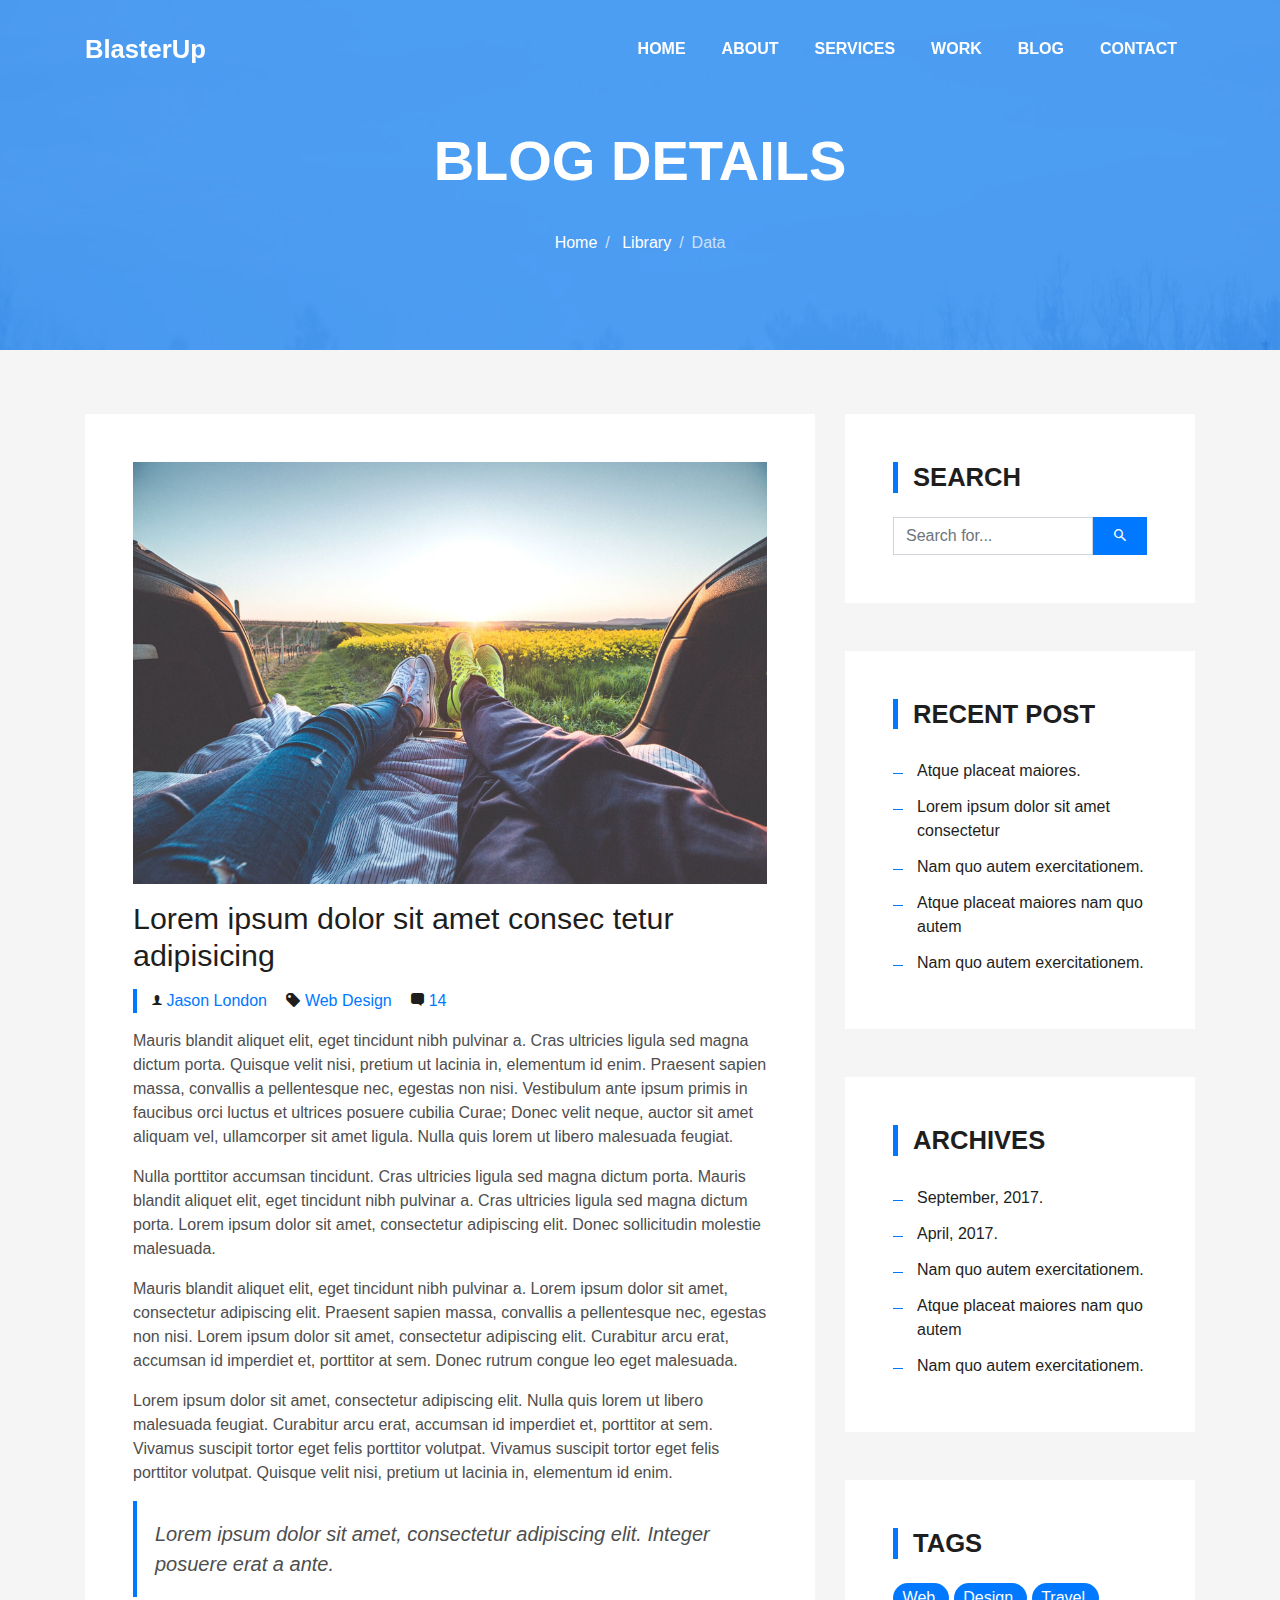
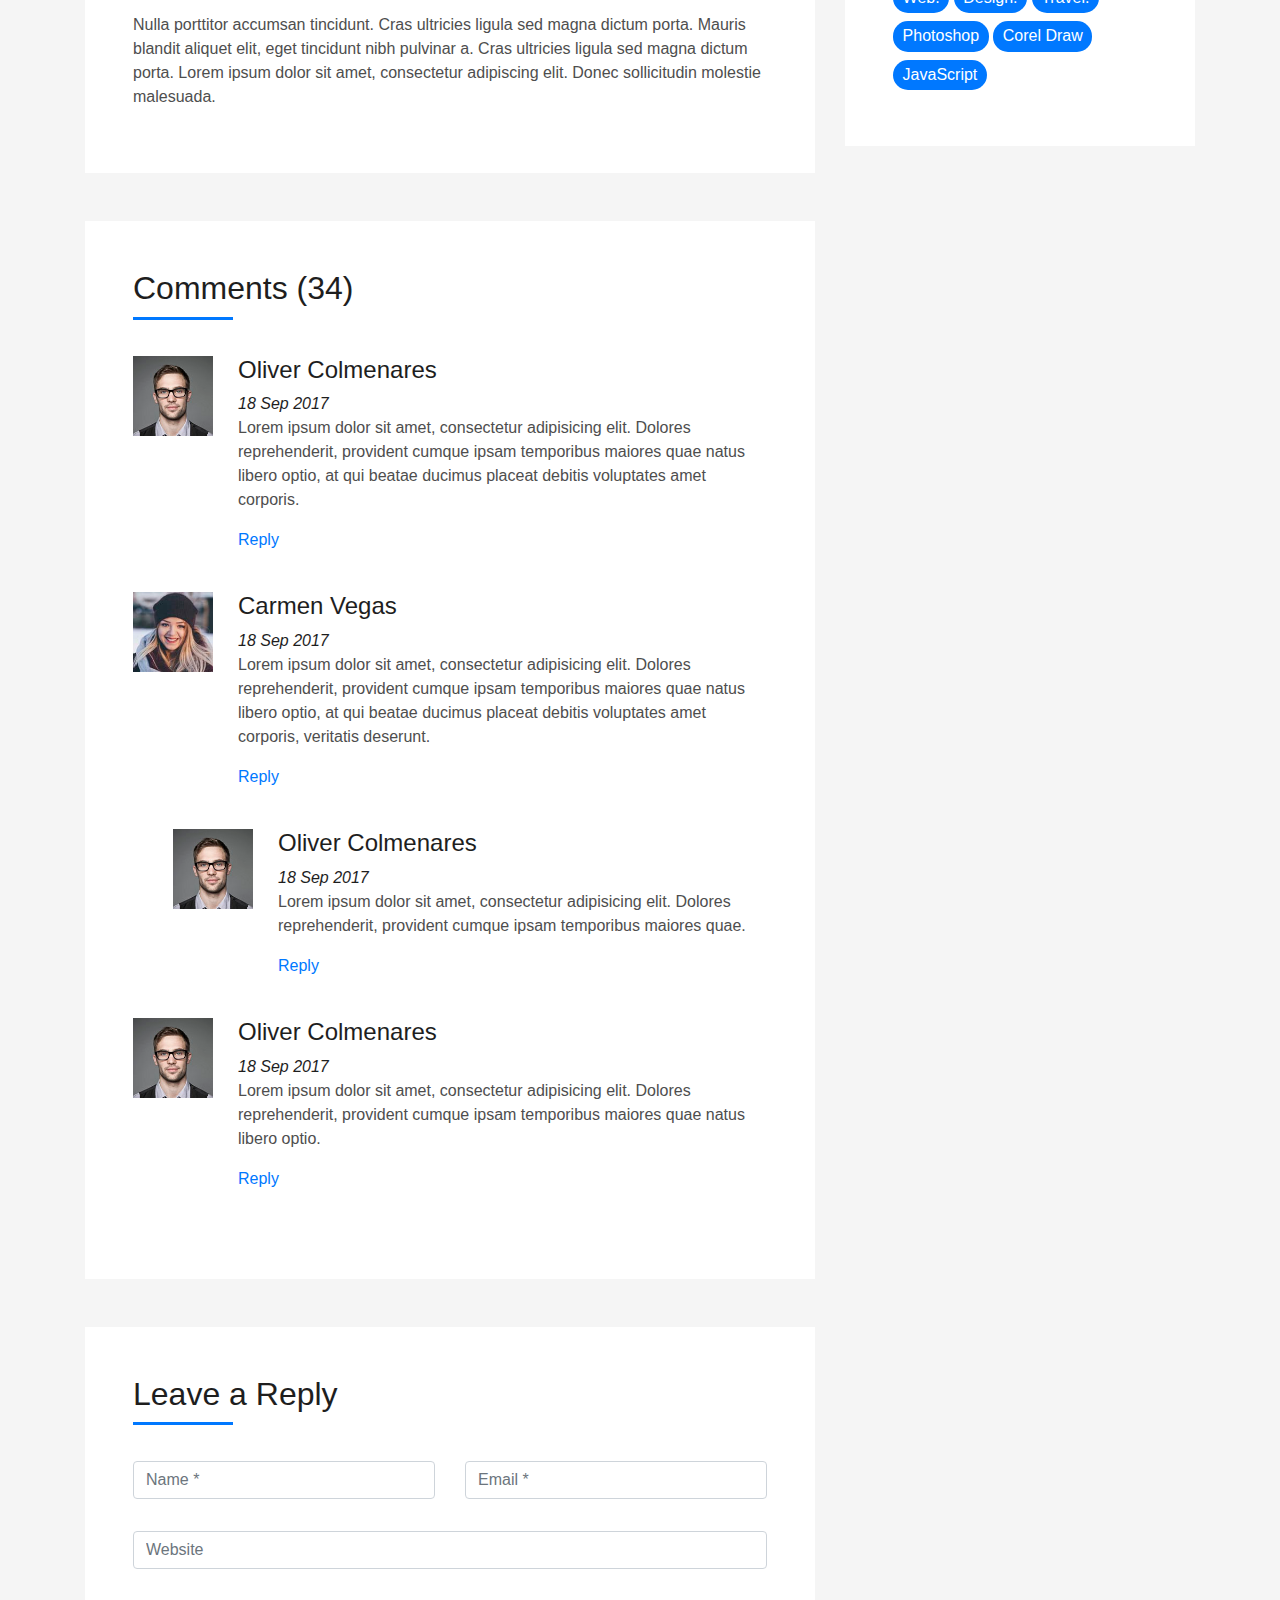
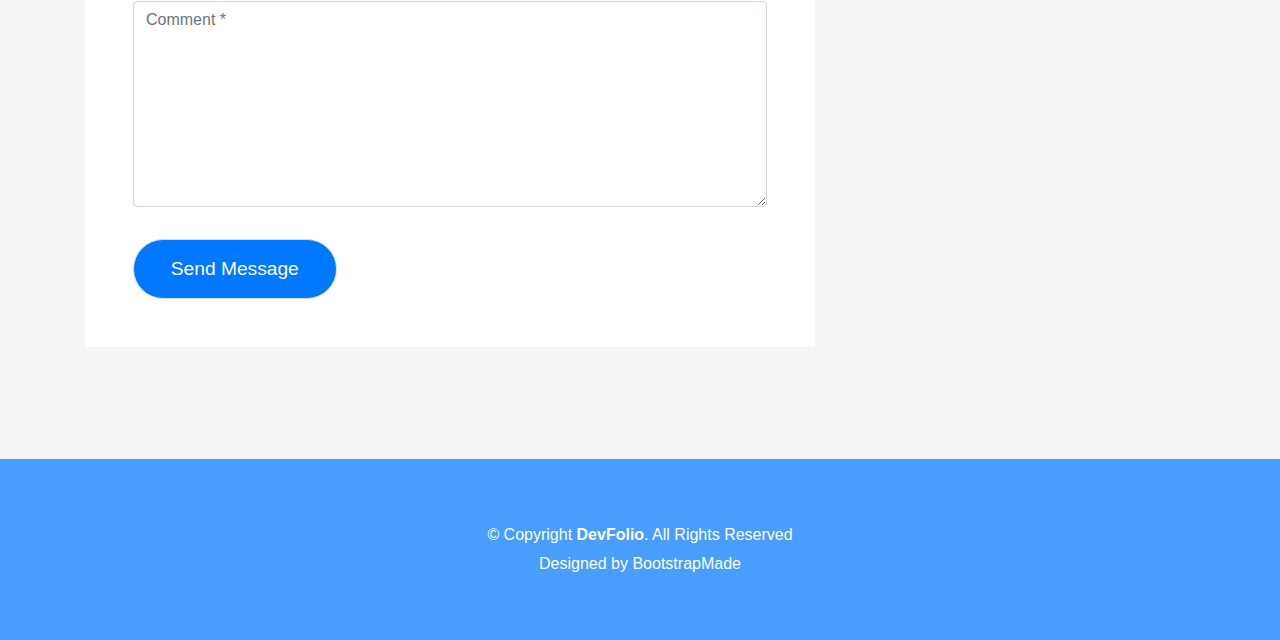
==== blog-single.html @ df700095 "Add files via upload" ====
<!DOCTYPE html>
<html lang="en">
<head>
  <meta charset="utf-8">
  <title>DevFolio Bootstrap Template</title>
  <meta content="width=device-width, initial-scale=1.0" name="viewport">
  <meta content="" name="keywords">
  <meta content="" name="description">

  <!-- Favicons -->
  <link href="img/favicon.png" rel="icon">
  <link href="img/apple-touch-icon.png" rel="apple-touch-icon">

  <!-- Bootstrap CSS File -->
  <link href="lib/bootstrap/css/bootstrap.min.css" rel="stylesheet">

  <!-- Libraries CSS Files -->
  <link href="lib/font-awesome/css/font-awesome.min.css" rel="stylesheet">
  <link href="lib/animate/animate.min.css" rel="stylesheet">
  <link href="lib/ionicons/css/ionicons.min.css" rel="stylesheet">
  <link href="lib/owlcarousel/assets/owl.carousel.min.css" rel="stylesheet">
  <link href="lib/lightbox/css/lightbox.min.css" rel="stylesheet">

  <!-- Main Stylesheet File -->
  <link href="css/style.css" rel="stylesheet">

  <!-- =======================================================
    Theme Name: DevFolio
    Theme URL: https://bootstrapmade.com/devfolio-bootstrap-portfolio-html-template/
    Author: BootstrapMade.com
    License: https://bootstrapmade.com/license/
  ======================================================= -->
</head>

<body>
  <!--/ Nav Star /-->
  <nav class="navbar navbar-b navbar-trans navbar-expand-md fixed-top" id="mainNav">
    <div class="container">
      <a class="navbar-brand js-scroll" href="#page-top">BlasterUp</a>
      <button class="navbar-toggler collapsed" type="button" data-toggle="collapse" data-target="#navbarDefault"
        aria-controls="navbarDefault" aria-expanded="false" aria-label="Toggle navigation">
        <span></span>
        <span></span>
        <span></span>
      </button>
      <div class="navbar-collapse collapse justify-content-end" id="navbarDefault">
        <ul class="navbar-nav">
          <li class="nav-item">
            <a class="nav-link js-scroll" href="index.html">Home</a>
          </li>
          <li class="nav-item">
            <a class="nav-link js-scroll" href="#">About</a>
          </li>
          <li class="nav-item">
            <a class="nav-link js-scroll" href="#">Services</a>
          </li>
          <li class="nav-item">
            <a class="nav-link js-scroll" href="#">Work</a>
          </li>
          <li class="nav-item">
            <a class="nav-link js-scroll" href="#">Blog</a>
          </li>
          <li class="nav-item">
            <a class="nav-link js-scroll" href="#">Contact</a>
          </li>
        </ul>
      </div>
    </div>
  </nav>
  <!--/ Nav End /-->

  <!--/ Intro Skew Star /-->
  <div class="intro intro-single route bg-image" style="background-image: url(img/overlay-bg.jpg)">
    <div class="overlay-mf"></div>
    <div class="intro-content display-table">
      <div class="table-cell">
        <div class="container">
          <h2 class="intro-title mb-4">Blog Details</h2>
          <ol class="breadcrumb d-flex justify-content-center">
            <li class="breadcrumb-item">
              <a href="#">Home</a>
            </li>
            <li class="breadcrumb-item">
              <a href="#">Library</a>
            </li>
            <li class="breadcrumb-item active">Data</li>
          </ol>
        </div>
      </div>
    </div>
  </div>
  <!--/ Intro Skew End /-->

  <!--/ Section Blog-Single Star /-->
  <section class="blog-wrapper sect-pt4" id="blog">
    <div class="container">
      <div class="row">
        <div class="col-md-8">
          <div class="post-box">
            <div class="post-thumb">
              <img src="img/post-1.jpg" class="img-fluid" alt="">
            </div>
            <div class="post-meta">
              <h1 class="article-title">Lorem ipsum dolor sit amet consec tetur adipisicing</h1>
              <ul>
                <li>
                  <span class="ion-ios-person"></span>
                  <a href="#">Jason London</a>
                </li>
                <li>
                  <span class="ion-pricetag"></span>
                  <a href="#">Web Design</a>
                </li>
                <li>
                  <span class="ion-chatbox"></span>
                  <a href="#">14</a>
                </li>
              </ul>
            </div>
            <div class="article-content">
              <p>
                Mauris blandit aliquet elit, eget tincidunt nibh pulvinar a. Cras ultricies ligula sed magna dictum
                porta. Quisque velit
                nisi, pretium ut lacinia in, elementum id enim. Praesent sapien massa, convallis a pellentesque
                nec, egestas non nisi. Vestibulum ante ipsum primis in faucibus orci luctus et ultrices posuere
                cubilia Curae; Donec velit neque, auctor sit amet aliquam vel, ullamcorper sit amet ligula.
                Nulla quis lorem ut libero malesuada feugiat.
              </p>
              <p>
                Nulla porttitor accumsan tincidunt. Cras ultricies ligula sed magna dictum porta. Mauris blandit
                aliquet elit, eget tincidunt
                nibh pulvinar a. Cras ultricies ligula sed magna dictum porta. Lorem ipsum dolor sit amet,
                consectetur adipiscing elit. Donec sollicitudin molestie malesuada.
              </p>
              <p>
                Mauris blandit aliquet elit, eget tincidunt nibh pulvinar a. Lorem ipsum dolor sit amet, consectetur
                adipiscing elit. Praesent
                sapien massa, convallis a pellentesque nec, egestas non nisi. Lorem ipsum dolor sit amet,
                consectetur adipiscing elit. Curabitur arcu erat, accumsan id imperdiet et, porttitor at
                sem. Donec rutrum congue leo eget malesuada.
              </p>
              <p>
                Lorem ipsum dolor sit amet, consectetur adipiscing elit. Nulla quis lorem ut libero malesuada feugiat.
                Curabitur arcu erat,
                accumsan id imperdiet et, porttitor at sem. Vivamus suscipit tortor eget felis porttitor
                volutpat. Vivamus suscipit tortor eget felis porttitor volutpat. Quisque velit nisi, pretium
                ut lacinia in, elementum id enim.
              </p>
              <blockquote class="blockquote">
                <p class="mb-0">Lorem ipsum dolor sit amet, consectetur adipiscing elit. Integer posuere erat a ante.</p>
              </blockquote>
              <p>
                Nulla porttitor accumsan tincidunt. Cras ultricies ligula sed magna dictum porta. Mauris blandit
                aliquet elit, eget tincidunt
                nibh pulvinar a. Cras ultricies ligula sed magna dictum porta. Lorem ipsum dolor sit amet,
                consectetur adipiscing elit. Donec sollicitudin molestie malesuada.
              </p>
            </div>
          </div>
          <div class="box-comments">
            <div class="title-box-2">
              <h4 class="title-comments title-left">Comments (34)</h4>
            </div>
            <ul class="list-comments">
              <li>
                <div class="comment-avatar">
                  <img src="img/testimonial-2.jpg" alt="">
                </div>
                <div class="comment-details">
                  <h4 class="comment-author">Oliver Colmenares</h4>
                  <span>18 Sep 2017</span>
                  <p>
                    Lorem ipsum dolor sit amet, consectetur adipisicing elit. Dolores reprehenderit, provident cumque
                    ipsam temporibus maiores
                    quae natus libero optio, at qui beatae ducimus placeat debitis voluptates amet corporis.
                  </p>
                  <a href="3">Reply</a>
                </div>
              </li>
              <li>
                <div class="comment-avatar">
                  <img src="img/testimonial-4.jpg" alt="">
                </div>
                <div class="comment-details">
                  <h4 class="comment-author">Carmen Vegas</h4>
                  <span>18 Sep 2017</span>
                  <p>
                    Lorem ipsum dolor sit amet, consectetur adipisicing elit. Dolores reprehenderit, provident cumque
                    ipsam temporibus maiores
                    quae natus libero optio, at qui beatae ducimus placeat debitis voluptates amet corporis,
                    veritatis deserunt.
                  </p>
                  <a href="3">Reply</a>
                </div>
              </li>
              <li class="comment-children">
                <div class="comment-avatar">
                  <img src="img/testimonial-2.jpg" alt="">
                </div>
                <div class="comment-details">
                  <h4 class="comment-author">Oliver Colmenares</h4>
                  <span>18 Sep 2017</span>
                  <p>
                    Lorem ipsum dolor sit amet, consectetur adipisicing elit. Dolores reprehenderit, provident cumque
                    ipsam temporibus maiores
                    quae.
                  </p>
                  <a href="3">Reply</a>
                </div>
              </li>
              <li>
                <div class="comment-avatar">
                  <img src="img/testimonial-2.jpg" alt="">
                </div>
                <div class="comment-details">
                  <h4 class="comment-author">Oliver Colmenares</h4>
                  <span>18 Sep 2017</span>
                  <p>
                    Lorem ipsum dolor sit amet, consectetur adipisicing elit. Dolores reprehenderit, provident cumque
                    ipsam temporibus maiores
                    quae natus libero optio.
                  </p>
                  <a href="3">Reply</a>
                </div>
              </li>
            </ul>
          </div>
          <div class="form-comments">
            <div class="title-box-2">
              <h3 class="title-left">
                Leave a Reply
              </h3>
            </div>
            <form class="form-mf">
              <div class="row">
                <div class="col-md-6 mb-3">
                  <div class="form-group">
                    <input type="text" class="form-control input-mf" id="inputName" placeholder="Name *" required>
                  </div>
                </div>
                <div class="col-md-6 mb-3">
                  <div class="form-group">
                    <input type="email" class="form-control input-mf" id="inputEmail1" placeholder="Email *" required>
                  </div>
                </div>
                <div class="col-md-12 mb-3">
                  <div class="form-group">
                    <input type="url" class="form-control input-mf" id="inputUrl" placeholder="Website">
                  </div>
                </div>
                <div class="col-md-12 mb-3">
                  <div class="form-group">
                    <textarea id="textMessage" class="form-control input-mf" placeholder="Comment *" name="message"
                      cols="45" rows="8" required></textarea>
                  </div>
                </div>
                <div class="col-md-12">
                  <button type="submit" class="button button-a button-big button-rouded">Send Message</button>
                </div>
              </div>
            </form>
          </div>
        </div>
        <div class="col-md-4">
          <div class="widget-sidebar sidebar-search">
            <h5 class="sidebar-title">Search</h5>
            <div class="sidebar-content">
              <form>
                <div class="input-group">
                  <input type="text" class="form-control" placeholder="Search for..." aria-label="Search for...">
                  <span class="input-group-btn">
                    <button class="btn btn-secondary btn-search" type="button">
                      <span class="ion-android-search"></span>
                    </button>
                  </span>
                </div>
              </form>
            </div>
          </div>
          <div class="widget-sidebar">
            <h5 class="sidebar-title">Recent Post</h5>
            <div class="sidebar-content">
              <ul class="list-sidebar">
                <li>
                  <a href="#">Atque placeat maiores.</a>
                </li>
                <li>
                  <a href="#">Lorem ipsum dolor sit amet consectetur</a>
                </li>
                <li>
                  <a href="#">Nam quo autem exercitationem.</a>
                </li>
                <li>
                  <a href="#">Atque placeat maiores nam quo autem</a>
                </li>
                <li>
                  <a href="#">Nam quo autem exercitationem.</a>
                </li>
              </ul>
            </div>
          </div>
          <div class="widget-sidebar">
            <h5 class="sidebar-title">Archives</h5>
            <div class="sidebar-content">
              <ul class="list-sidebar">
                <li>
                  <a href="#">September, 2017.</a>
                </li>
                <li>
                  <a href="#">April, 2017.</a>
                </li>
                <li>
                  <a href="#">Nam quo autem exercitationem.</a>
                </li>
                <li>
                  <a href="#">Atque placeat maiores nam quo autem</a>
                </li>
                <li>
                  <a href="#">Nam quo autem exercitationem.</a>
                </li>
              </ul>
            </div>
          </div>
          <div class="widget-sidebar widget-tags">
            <h5 class="sidebar-title">Tags</h5>
            <div class="sidebar-content">
              <ul>
                <li>
                  <a href="#">Web.</a>
                </li>
                <li>
                  <a href="#">Design.</a>
                </li>
                <li>
                  <a href="#">Travel.</a>
                </li>
                <li>
                  <a href="#">Photoshop</a>
                </li>
                <li>
                  <a href="#">Corel Draw</a>
                </li>
                <li>
                  <a href="#">JavaScript</a>
                </li>
              </ul>
            </div>
          </div>
        </div>
      </div>
    </div>
  </section>
  <!--/ Section Blog-Single End /-->

  <!--/ Section Contact-Footer Star /-->
  <section class="paralax-mf footer-paralax bg-image sect-mt4 route" style="background-image: url(img/overlay-bg.jpg)">
    <div class="overlay-mf"></div>
    <footer>
      <div class="container">
        <div class="row">
          <div class="col-sm-12">
            <div class="copyright-box">
              <p class="copyright">&copy; Copyright <strong>DevFolio</strong>. All Rights Reserved</p>
              <div class="credits">
                <!--
                  All the links in the footer should remain intact.
                  You can delete the links only if you purchased the pro version.
                  Licensing information: https://bootstrapmade.com/license/
                  Purchase the pro version with working PHP/AJAX contact form: https://bootstrapmade.com/buy/?theme=DevFolio
                -->
                Designed by <a href="https://bootstrapmade.com/">BootstrapMade</a>
              </div>
            </div>
          </div>
        </div>
      </div>
    </footer>
  </section>
  <!--/ Section Contact-footer End /-->

  <a href="#" class="back-to-top"><i class="fa fa-chevron-up"></i></a>
  <div id="preloader"></div>

  <!-- JavaScript Libraries -->
  <script src="lib/jquery/jquery.min.js"></script>
  <script src="lib/jquery/jquery-migrate.min.js"></script>
  <script src="lib/popper/popper.min.js"></script>
  <script src="lib/bootstrap/js/bootstrap.min.js"></script>
  <script src="lib/easing/easing.min.js"></script>
  <script src="lib/counterup/jquery.waypoints.min.js"></script>
  <script src="lib/counterup/jquery.counterup.js"></script>
  <script src="lib/owlcarousel/owl.carousel.min.js"></script>
  <script src="lib/lightbox/js/lightbox.min.js"></script>
  <script src="lib/typed/typed.min.js"></script>
  <!-- Contact Form JavaScript File -->
  <script src="contactform/contactform.js"></script>

  <!-- Template Main Javascript File -->
  <script src="js/main.js"></script>

</body>
</html>
---- css/style.css ----
/*
  Theme Name: DevFolio
  Theme URL: https://bootstrapmade.com/devfolio-bootstrap-portfolio-html-template/
  Author: BootstrapMade.com
  License: https://bootstrapmade.com/license/
*/

/*======================================
//--//-->   STYLES GENERALES
======================================*/

body {
  background-color: #f5f5f5;
  color: #4e4e4e;
}

h1,
h2,
h3,
h4,
h5,
h6 {
  color: #1e1e1e;
}

a {
  color: #1e1e1e;
  transition: all 0.5s ease-in-out;
}

a:hover {
  color: #0078ff;
  text-decoration: none;
  transition: all 0.5s ease-in-out;
}

.p-r {
  position: relative;
}

.color-a {
  color: #0078ff;
}

.color-d {
  color: #f5f5f5;
}

.color-text-a {
  color: #4e4e4e;
}

.box-shadow,
.paralax-mf,
.service-box,
.work-box,
.card-blog {
  box-shadow: 0 13px 8px -10px rgba(0, 0, 0, 0.1);
}

.box-shadow-a,
.button:hover {
  box-shadow: 0 0 0 4px #cde1f8;
}

.display-5 {
  font-size: 2.5rem;
  font-weight: 300;
  line-height: 1.1;
}

.display-6 {
  font-size: 2rem;
  font-weight: 300;
  line-height: 1.1;
}

.avatar {
  width: 32px;
  height: 32px;
  margin-right: 4px;
  overflow: hidden;
}

.bg-image {
  background-repeat: no-repeat;
  background-attachment: fixed;
  background-size: cover;
  background-position: center center;
}

.overlay-mf {
  background-color: #0078ff;
}

.overlay-mf {
  position: absolute;
  top: 0;
  left: 0px;
  padding: 0;
  height: 100%;
  width: 100%;
  opacity: .7;
}

.paralax-mf {
  position: relative;
  padding: 8rem 0;
}

.display-table {
  width: 100%;
  height: 100%;
  display: table;
}

.table-cell {
  display: table-cell;
  vertical-align: middle;
}

/*--/ Sections /--*/

.sect-4 {
  padding: 4rem 0;
}

.sect-pt4 {
  padding-top: 4rem;
}

.sect-mt4 {
  margin-top: 4rem;
}

/*--/ Title s /--*/

.title-s {
  font-weight: 600;
  color: #1e1e1e;
  font-size: 1.1rem;
}

/*--/ Title A /--*/

.title-box {
  margin-bottom: 4rem;
}

.title-a {
  font-size: 3rem;
  font-weight: bold;
  text-transform: uppercase;
}

.subtitle-a {
  color: #4e4e4e;
}

.line-mf {
  width: 40px;
  height: 5px;
  background-color: #0078ff;
  margin: 0 auto;
}

/*--/ Title Left /--*/

.title-box-2 {
  margin-bottom: 3rem;
}

.title-left {
  font-size: 2rem;
  position: relative;
}

.title-left:before {
  content: '';
  position: absolute;
  height: 3px;
  background-color: #0078ff;
  width: 100px;
  bottom: -12px;
}

/*------/ Box /------*/

.box-pl2 {
  padding-left: 2rem;
}

.box-shadow-full {
  padding: 3rem 1.25rem;
  position: relative;
  background-color: #fff;
  margin-bottom: 3rem;
  z-index: 2;
  box-shadow: 0 1px 1px 0 rgba(0, 0, 0, 0.06), 0 2px 5px 0 rgba(0, 0, 0, 0.2);
}

/*------/ Socials /------*/

.socials {
  padding: 1.5rem 0;
}

.socials ul li {
  display: inline-block;
}

.socials .ico-circle {
  height: 40px;
  width: 40px;
  font-size: 1.7rem;
  border-radius: 50%;
  line-height: 1.4;
  margin: 0 15px 0 0;
  box-shadow: 0 0 0 3px #0078ff;
  transition: all 500ms ease;
}

.socials .ico-circle:hover {
  background-color: #0078ff;
  color: #fff;
  box-shadow: 0 0 0 3px #cde1f8;
  transition: all 500ms ease;
}

/*------/ Ul resect /------*/

.ul-resect,
.socials ul,
.list-ico,
.blog-wrapper .post-meta ul,
.box-comments .list-comments,
.widget-sidebar .list-sidebar,
.widget-tags ul {
  list-style: none;
  padding-left: 0;
  margin-bottom: 0;
}

.list-ico {
  line-height: 2;
}

.list-ico span {
  color: #0078ff;
  margin-right: 10px;
}

/*------/ Ico Circle /------*/

.ico-circle {
  height: 100px;
  width: 100px;
  font-size: 2rem;
  border-radius: 50%;
  line-height: 1.55;
  margin: 0 auto;
  text-align: center;
  box-shadow: 0 0 0 10px #0078ff;
  display: block;
}

/*------/ Owl Carousel /------*/

.owl-theme .owl-dots {
  text-align: center;
  margin-top: 18px;
}

.owl-theme .owl-dots .owl-dot {
  display: inline-block;
}

.owl-theme .owl-dots .owl-dot span {
  width: 18px;
  height: 7px;
  margin: 5px 5px;
  background: #cde1f8;
  border: 0px solid #cde1f8;
  display: block;
  transition: all 0.6s ease-in-out;
  cursor: pointer;
}

.owl-theme .owl-dots .owl-dot:hover span {
  background-color: #cde1f8;
}

.owl-theme .owl-dots .owl-dot.active span {
  background-color: #1B1B1B;
  width: 25px;
}

/*--/ Scrolltop s /--*/

.scrolltop-mf {
  position: relative;
  display: none;
}

.scrolltop-mf span {
  z-index: 999;
  position: fixed;
  width: 42px;
  height: 42px;
  background-color: #0078ff;
  opacity: .7;
  font-size: 1.6rem;
  line-height: 1.5;
  text-align: center;
  color: #fff;
  top: auto;
  left: auto;
  right: 30px;
  bottom: 50px;
  cursor: pointer;
  border-radius: 50%;
}

/* Back to top button */

.back-to-top {
  position: fixed;
  display: none;
  background: #0078ff;
  color: #fff;
  width: 44px;
  height: 44px;
  text-align: center;
  line-height: 1;
  font-size: 16px;
  border-radius: 50%;
  right: 15px;
  bottom: 15px;
  transition: background 0.5s;
  z-index: 11;
}

.back-to-top i {
  padding-top: 12px;
  color: #fff;
}

/* Prelaoder */

#preloader {
  position: fixed;
  top: 0;
  left: 0;
  right: 0;
  bottom: 0;
  z-index: 9999;
  overflow: hidden;
  background: #fff;
}

#preloader:before {
  content: "";
  position: fixed;
  top: calc(50% - 30px);
  left: calc(50% - 30px);
  border: 6px solid #f2f2f2;
  border-top: 6px solid #0078ff;
  border-radius: 50%;
  width: 60px;
  height: 60px;
  -webkit-animation: animate-preloader 1s linear infinite;
  animation: animate-preloader 1s linear infinite;
}

@-webkit-keyframes animate-preloader {
  0% {
    -webkit-transform: rotate(0deg);
    transform: rotate(0deg);
  }

  100% {
    -webkit-transform: rotate(360deg);
    transform: rotate(360deg);
  }
}

@keyframes animate-preloader {
  0% {
    -webkit-transform: rotate(0deg);
    transform: rotate(0deg);
  }

  100% {
    -webkit-transform: rotate(360deg);
    transform: rotate(360deg);
  }
}

/*======================================
//--//-->   NAVBAR
======================================*/

.navbar-b {
  transition: all .5s ease-in-out;
  background-color: transparent;
  padding-top: 1.563rem;
  padding-bottom: 1.563rem;
}

.navbar-b.navbar-reduce {
  box-shadow: 0px 6px 9px 0px rgba(0, 0, 0, 0.06);
}

.navbar-b.navbar-trans .nav-item,
.navbar-b.navbar-reduce .nav-item {
  position: relative;
  padding-right: 10px;
  padding-left: 0;
}

.navbar-b.navbar-trans .nav-link,
.navbar-b.navbar-reduce .nav-link {
  color: #fff;
  text-transform: uppercase;
  font-weight: 600;
}

.navbar-b.navbar-trans .nav-link:before,
.navbar-b.navbar-reduce .nav-link:before {
  content: '';
  position: absolute;
  margin-left: 0px;
  width: 0%;
  bottom: 0;
  left: 0;
  height: 2px;
  transition: all 500ms ease;
}

.navbar-b.navbar-trans .nav-link:hover,
.navbar-b.navbar-reduce .nav-link:hover {
  color: #1B1B1B;
}

.navbar-b.navbar-trans .nav-link:hover:before,
.navbar-b.navbar-reduce .nav-link:hover:before {
  width: 35px;
}

.navbar-b.navbar-trans .show > .nav-link:before,
.navbar-b.navbar-trans .active > .nav-link:before,
.navbar-b.navbar-trans .nav-link.show:before,
.navbar-b.navbar-trans .nav-link.active:before,
.navbar-b.navbar-reduce .show > .nav-link:before,
.navbar-b.navbar-reduce .active > .nav-link:before,
.navbar-b.navbar-reduce .nav-link.show:before,
.navbar-b.navbar-reduce .nav-link.active:before {
  width: 35px;
}

.navbar-b.navbar-trans .nav-link:before {
  background-color: #fff;
}

.navbar-b.navbar-trans .nav-link:hover {
  color: #fff;
}

.navbar-b.navbar-trans .show > .nav-link,
.navbar-b.navbar-trans .active > .nav-link,
.navbar-b.navbar-trans .nav-link.show,
.navbar-b.navbar-trans .nav-link.active {
  color: #fff;
}

.navbar-b.navbar-reduce {
  transition: all .5s ease-in-out;
  background-color: #fff;
  padding-top: 15px;
  padding-bottom: 15px;
}

.navbar-b.navbar-reduce .nav-link {
  color: #0078ff;
}

.navbar-b.navbar-reduce .nav-link:before {
  background-color: #0078ff;
}

.navbar-b.navbar-reduce .nav-link:hover {
  color: #0078ff;
}

.navbar-b.navbar-reduce .show > .nav-link,
.navbar-b.navbar-reduce .active > .nav-link,
.navbar-b.navbar-reduce .nav-link.show,
.navbar-b.navbar-reduce .nav-link.active {
  color: #0078ff;
}

.navbar-b.navbar-reduce .navbar-brand {
  color: #0078ff;
}

.navbar-b.navbar-reduce .navbar-toggler span {
  background-color: #1B1B1B;
}

.navbar-b .navbar-brand {
  color: #fff;
  font-size: 1.6rem;
  font-weight: 600;
}

.navbar-b .navbar-nav .dropdown-item.show .dropdown-menu,
.navbar-b .dropdown.show .dropdown-menu,
.navbar-b .dropdown-btn.show .dropdown-menu {
  -webkit-transform: translate3d(0px, 0px, 0px);
  transform: translate3d(0px, 0px, 0px);
  visibility: visible !important;
}

.navbar-b .dropdown-menu {
  margin: 1.12rem 0 0;
  border-radius: 0;
}

.navbar-b .dropdown-menu .dropdown-item {
  padding: .7rem 1.7rem;
  transition: all 500ms ease;
}

.navbar-b .dropdown-menu .dropdown-item:hover {
  background-color: #0078ff;
  color: #fff;
  transition: all 500ms ease;
}

.navbar-b .dropdown-menu .dropdown-item.active {
  background-color: #0078ff;
}

/*--/ Hamburger Navbar /--*/

.navbar-toggler {
  position: relative;
}

.navbar-toggler:focus,
.navbar-toggler:active {
  outline: 0;
}

.navbar-toggler span {
  display: block;
  background-color: #fff;
  height: 3px;
  width: 25px;
  margin-top: 4px;
  margin-bottom: 4px;
  -webkit-transform: rotate(0deg);
  transform: rotate(0deg);
  left: 0;
  opacity: 1;
}

.navbar-toggler span:nth-child(1),
.navbar-toggler span:nth-child(3) {
  transition: -webkit-transform .35s ease-in-out;
  transition: transform .35s ease-in-out;
  transition: transform .35s ease-in-out, -webkit-transform .35s ease-in-out;
}

.navbar-toggler:not(.collapsed) span:nth-child(1) {
  position: absolute;
  left: 12px;
  top: 10px;
  -webkit-transform: rotate(135deg);
  transform: rotate(135deg);
  opacity: 0.9;
}

.navbar-toggler:not(.collapsed) span:nth-child(2) {
  height: 12px;
  visibility: hidden;
  background-color: transparent;
}

.navbar-toggler:not(.collapsed) span:nth-child(3) {
  position: absolute;
  left: 12px;
  top: 10px;
  -webkit-transform: rotate(-135deg);
  transform: rotate(-135deg);
  opacity: 0.9;
}

/*======================================
//--//-->   INTRO
======================================*/

.intro {
  height: 100vh;
  position: relative;
  color: #fff;
}

.intro .intro-content {
  text-align: center;
  position: absolute;
}

.intro .overlay-itro {
  background-color: rgba(0, 0, 0, 0.6);
  position: absolute;
  top: 0;
  left: 0px;
  padding: 0;
  height: 100%;
  width: 100%;
  opacity: .9;
}

.intro .intro-title {
  color: #fff;
  font-weight: 600;
  font-size: 3rem;
}

.intro .intro-subtitle {
  font-size: 1.5rem;
  font-weight: 300;
}

.intro .text-slider-items {
  display: none;
}

.intro-single {
  height: 350px;
}

.intro-single .intro-content {
  margin-top: 30px;
}

.intro-single .intro-title {
  text-transform: uppercase;
  font-size: 3rem;
}

.intro-single .breadcrumb {
  background-color: transparent;
  color: #0078ff;
}

.intro-single .breadcrumb .breadcrumb-item:before {
  color: #cde1f8;
}

.intro-single .breadcrumb .breadcrumb-item.active {
  color: #cde1f8;
}

.intro-single .breadcrumb a {
  color: #fff;
}

/*======================================
//--//-->   ABOUT
======================================*/

.about-mf .box-shadow-full {
  padding-top: 4rem;
  padding-bottom: 4rem;
}

.about-mf .about-img {
  margin-bottom: 2rem;
}

.about-mf .about-img img {
  margin-left: 10px;
}

.skill-mf span {
  color: #4e4e4e;
}

.skill-mf .progress {
  background-color: #cde1f8;
  margin: .5rem 0 1.2rem 0;
  border-radius: 0;
  height: .7rem;
}

.skill-mf .progress .progress-bar {
  height: .7rem;
  background-color: #0078ff;
}

/*======================================
//--//-->   SERVICES
======================================*/

.service-box {
  background-color: #fff;
  padding: 2.5rem 1.3rem;
  border-radius: 1rem;
  margin-bottom: 3rem;
}

.service-box:hover .ico-circle {
  transition: all 500ms ease;
  color: #fff;
  background-color: #0078ff;
  box-shadow: 0 0 0 10px #cde1f8;
}

.service-box .service-ico {
  margin-bottom: 1rem;
  color: #1e1e1e;
}

.service-box .ico-circle {
  transition: all 500ms ease;
  font-size: 4rem;
}

.service-box .s-title {
  font-size: 1.4rem;
  text-transform: uppercase;
  text-align: center;
  padding: .4rem 0;
}

.service-box .s-description {
  color: #4e4e4e;
}

/*======================================
//--//-->   COUNTER
======================================*/

.counter-box {
  color: #fff;
  text-align: center;
}

.counter-ico {
  margin-bottom: 1rem;
}

.counter-ico .ico-circle {
  height: 60px;
  width: 60px;
  line-height: 1.8;
  box-shadow: 0 0 0 10px #cde1f8;
}

.counter-num .counter {
  font-size: 2rem;
  margin-bottom: 0;
}

/*======================================
//--//-->   PORTFOLIO
======================================*/

.work-box {
  margin-bottom: 3rem;
  -webkit-backface-visibility: hidden;
  backface-visibility: hidden;
  background-color: #fff;
}

.work-box:hover img {
  -webkit-transform: scale(1.3);
  transform: scale(1.3);
}

.work-img {
  display: block;
  overflow: hidden;
}

.work-img img {
  transition: all 1s;
}

.work-content {
  padding: 2rem 3% 1rem 4%;
}

.work-content .w-more {
  color: #4e4e4e;
  font-size: .8rem;
}

.work-content .w-more .w-ctegory {
  color: #0078ff;
}

.work-content .w-like {
  font-size: 2.5rem;
  color: #0078ff;
  float: right;
}

.work-content .w-like a {
  color: #0078ff;
}

.work-content .w-like .num-like {
  font-size: .7rem;
}

.w-title {
  font-size: 1.2rem;
}

/*======================================
//--//-->   TESTIMONIALS
======================================*/

.testimonials .owl-carousel .owl-item img {
  width: auto;
}

.testimonial-box {
  color: #fff;
  text-align: center;
}

.testimonial-box .author-test {
  margin-top: 1rem;
}

.testimonial-box .author-test img {
  margin: 0 auto;
}

.testimonial-box .author {
  color: #fff;
  text-transform: uppercase;
  font-weight: 600;
  margin: 1rem 0;
  display: block;
  font-size: 1.4rem;
}

.testimonial-box .comit {
  font-size: 2rem;
  color: #0078ff;
  background-color: #fff;
  width: 52px;
  height: 52px;
  display: block;
  margin: 0 auto;
  border-radius: 50%;
  line-height: 1.6;
}

/*======================================
//--//-->   BLOG
======================================*/

.card-blog .card-body {
  position: relative;
}

.card-blog .card-category-box {
  position: absolute;
  text-align: center;
  top: -16px;
  left: 15px;
  right: 15px;
  line-height: 25px;
  overflow: hidden;
}

.card-blog .card-category {
  display: inline-block;
  color: #fff;
  padding: 0 15px 5px;
  overflow: hidden;
  background-color: #0078ff;
  border-radius: 4px;
}

.card-blog .card-category .category {
  color: #fff;
  display: inline-block;
  text-transform: uppercase;
  font-size: .7rem;
  letter-spacing: .1px;
  margin-bottom: 0;
}

.card-blog .card-title {
  font-size: 1.3rem;
  margin-top: .6rem;
}

.card-blog .card-description {
  color: #4e4e4e;
}

.card-blog .post-author {
  display: inline-block;
}

.card-blog .post-date {
  color: #4e4e4e;
  display: inline-block;
  float: right;
}

/*======================================
//--//-->   BLOG-SINGLE
======================================*/

.post-box,
.form-comments,
.box-comments,
.widget-sidebar {
  padding: 2rem;
  background-color: #fff;
  margin-bottom: 3rem;
}

.blog-wrapper .article-title {
  font-size: 1.5rem;
}

.blog-wrapper .post-meta {
  margin: 1rem 0;
}

.blog-wrapper .post-meta ul {
  border-left: 4px solid #0078ff;
  margin-top: 1rem;
}

.blog-wrapper .post-meta ul li {
  display: inline-block;
  margin-left: 15px;
}

.blog-wrapper .post-meta ul a {
  color: #0078ff;
}

.blog-wrapper .post-meta ul span {
  color: #1e1e1e;
}

.blog-wrapper .blockquote {
  border-left: 4px solid #0078ff;
  padding: 18px;
  font-style: italic;
}

/*------/ Comments /------*/

.box-comments .list-comments li {
  padding-bottom: 40px;
}

.box-comments .list-comments .comment-avatar {
  display: table-cell;
  vertical-align: top;
}

.box-comments .list-comments .comment-avatar img {
  width: 80px;
  height: 80px;
}

.box-comments .list-comments .comment-author {
  font-size: 1.3rem;
}

.box-comments .list-comments .comment-details {
  display: table-cell;
  vertical-align: top;
  padding-left: 25px;
}

.box-comments .list-comments a {
  color: #0078ff;
}

.box-comments .list-comments span {
  color: #1e1e1e;
  font-style: italic;
}

.box-comments .comment-children {
  margin-left: 40px;
}

/*------/ Sidebar /------*/

.widget-sidebar .sidebar-title {
  font-size: 1.6rem;
  font-weight: 600;
  border-left: 5px solid #0078ff;
  padding-left: 15px;
  text-transform: uppercase;
  margin-bottom: 1.5rem;
}

.widget-sidebar .list-sidebar li {
  position: relative;
  padding: 6px 0 6px 24px;
}

.widget-sidebar .list-sidebar li:before {
  position: absolute;
  content: "";
  width: 10px;
  height: 1px;
  left: 0;
  background-color: #0078ff;
  top: 20px;
}

.sidebar-search input {
  background-color: #fff;
  border-radius: 0;
  transition: all 0.5s ease-in-out;
}

.sidebar-search .btn-search {
  background-color: #0078ff;
  border-color: #0078ff;
  border-radius: 0;
  padding-left: 20px;
  padding-right: 20px;
}

.widget-tags ul li {
  display: inline-block;
  background-color: #0078ff;
  padding: .2rem .6rem;
  margin-bottom: .5rem;
  border-radius: 15px;
}

.widget-tags ul li a {
  color: #fff;
}

/*======================================
//--//-->   CONTACT
======================================*/

.footer-paralax {
  padding: 4rem 0 0 0;
}

.contact-mf {
  margin-top: 4rem;
}

/*======================================
//--//-->   FOOTER
======================================*/

footer {
  text-align: center;
  color: #fff;
  padding-bottom: 4rem;
}

footer .copyright {
  margin-bottom: .3rem;
}

footer .credits {
  margin-bottom: 0;
}

footer .credits a {
  color: #fff;
}

/*======================================
//--//-->   CONtaCT FORM
======================================*/

#sendmessage {
  color: #0078ff;
  border: 1px solid #0078ff;
  display: none;
  text-align: center;
  padding: 15px;
  font-weight: 600;
  margin-bottom: 15px;
}

#errormessage {
  color: red;
  display: none;
  border: 1px solid red;
  text-align: center;
  padding: 15px;
  font-weight: 600;
  margin-bottom: 15px;
}

#sendmessage.show,
#errormessage.show,
.show {
  display: block;
}

.validation {
  color: red;
  display: none;
  margin: 0 0 20px;
  font-weight: 400;
  font-size: 13px;
}

/*======================================
//--//-->   BUTTON
======================================*/

.button {
  display: inline-block;
  padding: .3rem .6rem;
  text-align: center;
  vertical-align: middle;
  -webkit-user-select: none;
  -moz-user-select: none;
  -ms-user-select: none;
  user-select: none;
  font-size: 1rem;
  border-radius: .3rem;
  border: 1px solid transparent;
  transition: all 500ms ease;
  cursor: pointer;
}

.button:focus {
  outline: 0;
}

.button:hover {
  background-color: #0062d3;
  color: #fff;
  transition: all 500ms ease;
}

.button-a {
  background-color: #0078ff;
  color: #fff;
  border-color: #cde1f8;
}

.button-big {
  padding: .9rem 2.3rem;
  font-size: 1.2rem;
}

.button-rouded {
  border-radius: 5rem;
}

.btn-lg {
  padding: .5rem 1rem;
  font-size: 1.25rem;
  line-height: 1.5;
  border-radius: .3rem;
}

@media (min-width: 577px) {
  .counter-box {
    margin-bottom: 1.8rem;
  }
}

@media (min-width: 767px) {
  .about-mf .box-pl2 {
    margin-top: 3rem;
    padding-left: 0rem;
  }

  .card-blog {
    margin-bottom: 3rem;
  }

  .contact-mf .box-pl2 {
    margin-top: 3rem;
    padding-left: 0rem;
  }
}

@media (min-width: 768px) {
  .box-shadow-full {
    padding: 3rem;
  }

  .navbar-b.navbar-trans .nav-item,
  .navbar-b.navbar-reduce .nav-item {
    padding-left: 10px;
  }

  .navbar-b.navbar-trans .nav-link:before,
  .navbar-b.navbar-reduce .nav-link:before {
    margin-left: 18px;
  }

  .intro .intro-title {
    font-size: 4.5rem;
  }

  .intro .intro-subtitle {
    font-size: 2.5rem;
  }

  .intro-single .intro-title {
    font-size: 3.5rem;
  }

  .testimonial-box .description {
    padding: 0 5rem;
  }

  .post-box,
  .form-comments,
  .box-comments,
  .widget-sidebar {
    padding: 3rem;
  }

  .blog-wrapper .article-title {
    font-size: 1.9rem;
  }

  .box-comments .list-comments .comment-author {
    font-size: 1.5rem;
  }
}

@media (min-width: 992px) {
  .testimonial-box .description {
    padding: 0 8rem;
  }
}

@media (min-width: 1200px) {
  .testimonial-box .description {
    padding: 0 13rem;
  }
}

@media (max-width: 1024px) {
  .bg-image {
    background-attachment: scroll;
  }
}

@media (max-width: 768px) {
  .back-to-top {
    bottom: 15px;
  }
}
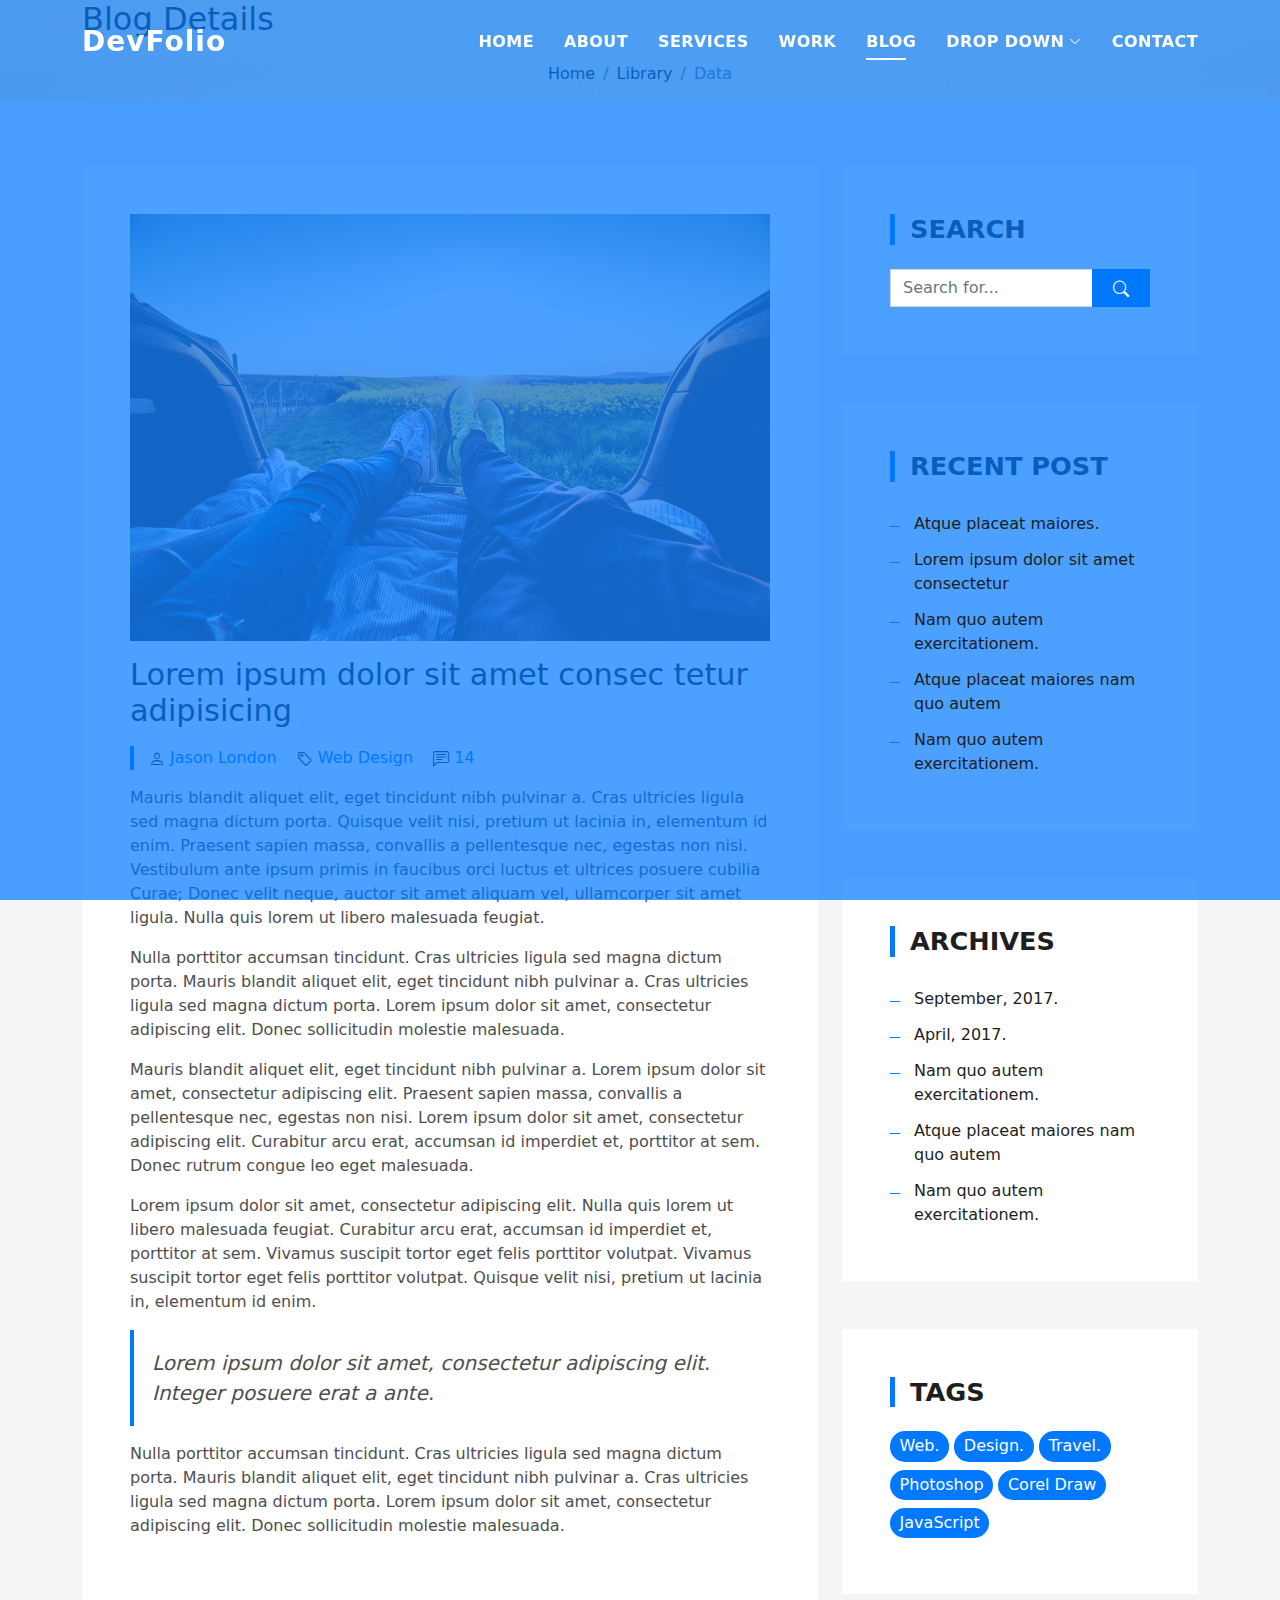
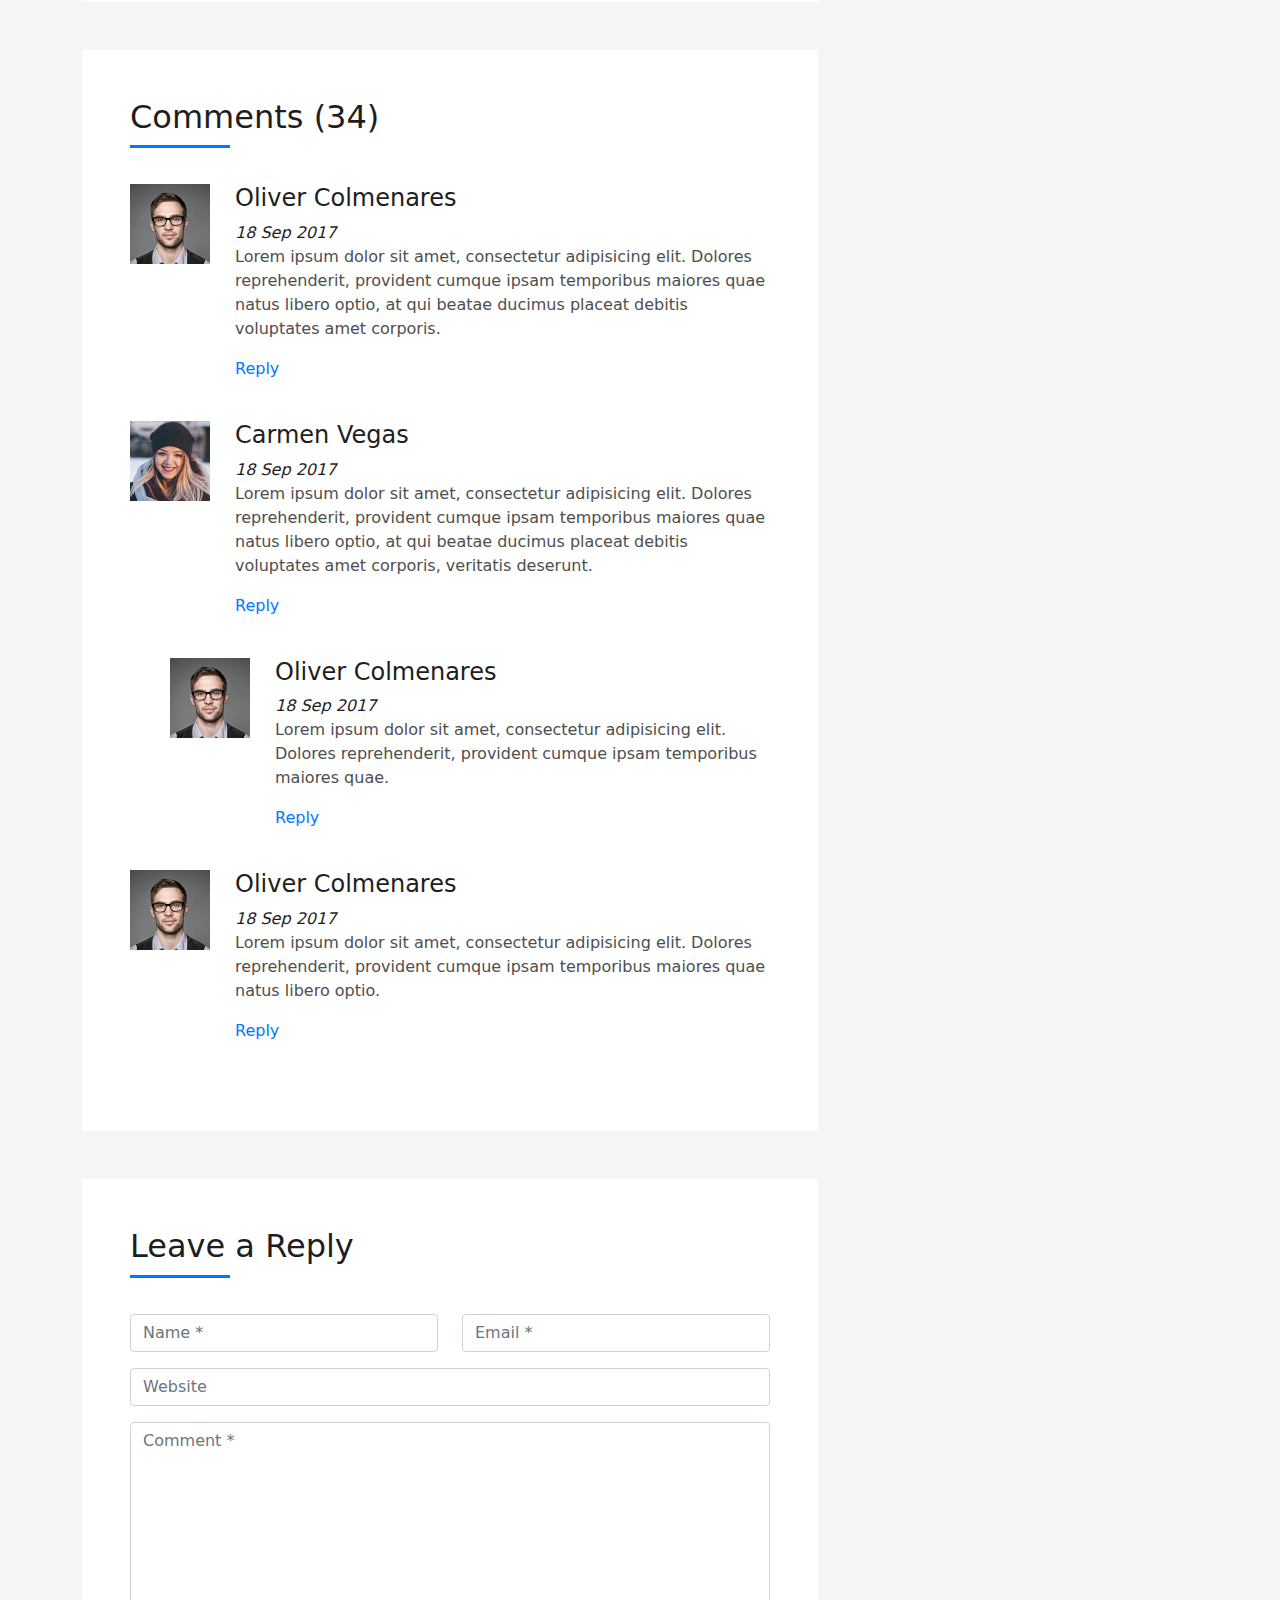
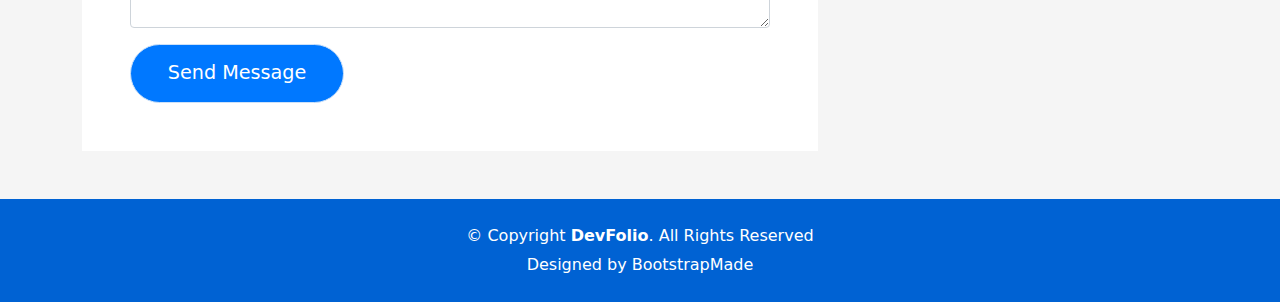
==== commit eac28e91: "- New Website" ====
--- a/blog-single.html
+++ b/blog-single.html
@@ -1,402 +1,396 @@
-<!DOCTYPE html>
-<html lang="en">
-<head>
-  <meta charset="utf-8">
-  <title>DevFolio Bootstrap Template</title>
-  <meta content="width=device-width, initial-scale=1.0" name="viewport">
-  <meta content="" name="keywords">
-  <meta content="" name="description">
-
-  <!-- Favicons -->
-  <link href="img/favicon.png" rel="icon">
-  <link href="img/apple-touch-icon.png" rel="apple-touch-icon">
-
-  <!-- Bootstrap CSS File -->
-  <link href="lib/bootstrap/css/bootstrap.min.css" rel="stylesheet">
-
-  <!-- Libraries CSS Files -->
-  <link href="lib/font-awesome/css/font-awesome.min.css" rel="stylesheet">
-  <link href="lib/animate/animate.min.css" rel="stylesheet">
-  <link href="lib/ionicons/css/ionicons.min.css" rel="stylesheet">
-  <link href="lib/owlcarousel/assets/owl.carousel.min.css" rel="stylesheet">
-  <link href="lib/lightbox/css/lightbox.min.css" rel="stylesheet">
-
-  <!-- Main Stylesheet File -->
-  <link href="css/style.css" rel="stylesheet">
-
-  <!-- =======================================================
-    Theme Name: DevFolio
-    Theme URL: https://bootstrapmade.com/devfolio-bootstrap-portfolio-html-template/
-    Author: BootstrapMade.com
-    License: https://bootstrapmade.com/license/
-  ======================================================= -->
-</head>
-
-<body>
-  <!--/ Nav Star /-->
-  <nav class="navbar navbar-b navbar-trans navbar-expand-md fixed-top" id="mainNav">
-    <div class="container">
-      <a class="navbar-brand js-scroll" href="#page-top">BlasterUp</a>
-      <button class="navbar-toggler collapsed" type="button" data-toggle="collapse" data-target="#navbarDefault"
-        aria-controls="navbarDefault" aria-expanded="false" aria-label="Toggle navigation">
-        <span></span>
-        <span></span>
-        <span></span>
-      </button>
-      <div class="navbar-collapse collapse justify-content-end" id="navbarDefault">
-        <ul class="navbar-nav">
-          <li class="nav-item">
-            <a class="nav-link js-scroll" href="index.html">Home</a>
-          </li>
-          <li class="nav-item">
-            <a class="nav-link js-scroll" href="#">About</a>
-          </li>
-          <li class="nav-item">
-            <a class="nav-link js-scroll" href="#">Services</a>
-          </li>
-          <li class="nav-item">
-            <a class="nav-link js-scroll" href="#">Work</a>
-          </li>
-          <li class="nav-item">
-            <a class="nav-link js-scroll" href="#">Blog</a>
-          </li>
-          <li class="nav-item">
-            <a class="nav-link js-scroll" href="#">Contact</a>
-          </li>
-        </ul>
-      </div>
-    </div>
-  </nav>
-  <!--/ Nav End /-->
-
-  <!--/ Intro Skew Star /-->
-  <div class="intro intro-single route bg-image" style="background-image: url(img/overlay-bg.jpg)">
-    <div class="overlay-mf"></div>
-    <div class="intro-content display-table">
-      <div class="table-cell">
-        <div class="container">
-          <h2 class="intro-title mb-4">Blog Details</h2>
-          <ol class="breadcrumb d-flex justify-content-center">
-            <li class="breadcrumb-item">
-              <a href="#">Home</a>
-            </li>
-            <li class="breadcrumb-item">
-              <a href="#">Library</a>
-            </li>
-            <li class="breadcrumb-item active">Data</li>
-          </ol>
-        </div>
-      </div>
-    </div>
-  </div>
-  <!--/ Intro Skew End /-->
-
-  <!--/ Section Blog-Single Star /-->
-  <section class="blog-wrapper sect-pt4" id="blog">
-    <div class="container">
-      <div class="row">
-        <div class="col-md-8">
-          <div class="post-box">
-            <div class="post-thumb">
-              <img src="img/post-1.jpg" class="img-fluid" alt="">
-            </div>
-            <div class="post-meta">
-              <h1 class="article-title">Lorem ipsum dolor sit amet consec tetur adipisicing</h1>
-              <ul>
-                <li>
-                  <span class="ion-ios-person"></span>
-                  <a href="#">Jason London</a>
-                </li>
-                <li>
-                  <span class="ion-pricetag"></span>
-                  <a href="#">Web Design</a>
-                </li>
-                <li>
-                  <span class="ion-chatbox"></span>
-                  <a href="#">14</a>
-                </li>
-              </ul>
-            </div>
-            <div class="article-content">
-              <p>
-                Mauris blandit aliquet elit, eget tincidunt nibh pulvinar a. Cras ultricies ligula sed magna dictum
-                porta. Quisque velit
-                nisi, pretium ut lacinia in, elementum id enim. Praesent sapien massa, convallis a pellentesque
-                nec, egestas non nisi. Vestibulum ante ipsum primis in faucibus orci luctus et ultrices posuere
-                cubilia Curae; Donec velit neque, auctor sit amet aliquam vel, ullamcorper sit amet ligula.
-                Nulla quis lorem ut libero malesuada feugiat.
-              </p>
-              <p>
-                Nulla porttitor accumsan tincidunt. Cras ultricies ligula sed magna dictum porta. Mauris blandit
-                aliquet elit, eget tincidunt
-                nibh pulvinar a. Cras ultricies ligula sed magna dictum porta. Lorem ipsum dolor sit amet,
-                consectetur adipiscing elit. Donec sollicitudin molestie malesuada.
-              </p>
-              <p>
-                Mauris blandit aliquet elit, eget tincidunt nibh pulvinar a. Lorem ipsum dolor sit amet, consectetur
-                adipiscing elit. Praesent
-                sapien massa, convallis a pellentesque nec, egestas non nisi. Lorem ipsum dolor sit amet,
-                consectetur adipiscing elit. Curabitur arcu erat, accumsan id imperdiet et, porttitor at
-                sem. Donec rutrum congue leo eget malesuada.
-              </p>
-              <p>
-                Lorem ipsum dolor sit amet, consectetur adipiscing elit. Nulla quis lorem ut libero malesuada feugiat.
-                Curabitur arcu erat,
-                accumsan id imperdiet et, porttitor at sem. Vivamus suscipit tortor eget felis porttitor
-                volutpat. Vivamus suscipit tortor eget felis porttitor volutpat. Quisque velit nisi, pretium
-                ut lacinia in, elementum id enim.
-              </p>
-              <blockquote class="blockquote">
-                <p class="mb-0">Lorem ipsum dolor sit amet, consectetur adipiscing elit. Integer posuere erat a ante.</p>
-              </blockquote>
-              <p>
-                Nulla porttitor accumsan tincidunt. Cras ultricies ligula sed magna dictum porta. Mauris blandit
-                aliquet elit, eget tincidunt
-                nibh pulvinar a. Cras ultricies ligula sed magna dictum porta. Lorem ipsum dolor sit amet,
-                consectetur adipiscing elit. Donec sollicitudin molestie malesuada.
-              </p>
-            </div>
-          </div>
-          <div class="box-comments">
-            <div class="title-box-2">
-              <h4 class="title-comments title-left">Comments (34)</h4>
-            </div>
-            <ul class="list-comments">
-              <li>
-                <div class="comment-avatar">
-                  <img src="img/testimonial-2.jpg" alt="">
-                </div>
-                <div class="comment-details">
-                  <h4 class="comment-author">Oliver Colmenares</h4>
-                  <span>18 Sep 2017</span>
-                  <p>
-                    Lorem ipsum dolor sit amet, consectetur adipisicing elit. Dolores reprehenderit, provident cumque
-                    ipsam temporibus maiores
-                    quae natus libero optio, at qui beatae ducimus placeat debitis voluptates amet corporis.
-                  </p>
-                  <a href="3">Reply</a>
-                </div>
-              </li>
-              <li>
-                <div class="comment-avatar">
-                  <img src="img/testimonial-4.jpg" alt="">
-                </div>
-                <div class="comment-details">
-                  <h4 class="comment-author">Carmen Vegas</h4>
-                  <span>18 Sep 2017</span>
-                  <p>
-                    Lorem ipsum dolor sit amet, consectetur adipisicing elit. Dolores reprehenderit, provident cumque
-                    ipsam temporibus maiores
-                    quae natus libero optio, at qui beatae ducimus placeat debitis voluptates amet corporis,
-                    veritatis deserunt.
-                  </p>
-                  <a href="3">Reply</a>
-                </div>
-              </li>
-              <li class="comment-children">
-                <div class="comment-avatar">
-                  <img src="img/testimonial-2.jpg" alt="">
-                </div>
-                <div class="comment-details">
-                  <h4 class="comment-author">Oliver Colmenares</h4>
-                  <span>18 Sep 2017</span>
-                  <p>
-                    Lorem ipsum dolor sit amet, consectetur adipisicing elit. Dolores reprehenderit, provident cumque
-                    ipsam temporibus maiores
-                    quae.
-                  </p>
-                  <a href="3">Reply</a>
-                </div>
-              </li>
-              <li>
-                <div class="comment-avatar">
-                  <img src="img/testimonial-2.jpg" alt="">
-                </div>
-                <div class="comment-details">
-                  <h4 class="comment-author">Oliver Colmenares</h4>
-                  <span>18 Sep 2017</span>
-                  <p>
-                    Lorem ipsum dolor sit amet, consectetur adipisicing elit. Dolores reprehenderit, provident cumque
-                    ipsam temporibus maiores
-                    quae natus libero optio.
-                  </p>
-                  <a href="3">Reply</a>
-                </div>
-              </li>
-            </ul>
-          </div>
-          <div class="form-comments">
-            <div class="title-box-2">
-              <h3 class="title-left">
-                Leave a Reply
-              </h3>
-            </div>
-            <form class="form-mf">
-              <div class="row">
-                <div class="col-md-6 mb-3">
-                  <div class="form-group">
-                    <input type="text" class="form-control input-mf" id="inputName" placeholder="Name *" required>
-                  </div>
-                </div>
-                <div class="col-md-6 mb-3">
-                  <div class="form-group">
-                    <input type="email" class="form-control input-mf" id="inputEmail1" placeholder="Email *" required>
-                  </div>
-                </div>
-                <div class="col-md-12 mb-3">
-                  <div class="form-group">
-                    <input type="url" class="form-control input-mf" id="inputUrl" placeholder="Website">
-                  </div>
-                </div>
-                <div class="col-md-12 mb-3">
-                  <div class="form-group">
-                    <textarea id="textMessage" class="form-control input-mf" placeholder="Comment *" name="message"
-                      cols="45" rows="8" required></textarea>
-                  </div>
-                </div>
-                <div class="col-md-12">
-                  <button type="submit" class="button button-a button-big button-rouded">Send Message</button>
-                </div>
-              </div>
-            </form>
-          </div>
-        </div>
-        <div class="col-md-4">
-          <div class="widget-sidebar sidebar-search">
-            <h5 class="sidebar-title">Search</h5>
-            <div class="sidebar-content">
-              <form>
-                <div class="input-group">
-                  <input type="text" class="form-control" placeholder="Search for..." aria-label="Search for...">
-                  <span class="input-group-btn">
-                    <button class="btn btn-secondary btn-search" type="button">
-                      <span class="ion-android-search"></span>
-                    </button>
-                  </span>
-                </div>
-              </form>
-            </div>
-          </div>
-          <div class="widget-sidebar">
-            <h5 class="sidebar-title">Recent Post</h5>
-            <div class="sidebar-content">
-              <ul class="list-sidebar">
-                <li>
-                  <a href="#">Atque placeat maiores.</a>
-                </li>
-                <li>
-                  <a href="#">Lorem ipsum dolor sit amet consectetur</a>
-                </li>
-                <li>
-                  <a href="#">Nam quo autem exercitationem.</a>
-                </li>
-                <li>
-                  <a href="#">Atque placeat maiores nam quo autem</a>
-                </li>
-                <li>
-                  <a href="#">Nam quo autem exercitationem.</a>
-                </li>
-              </ul>
-            </div>
-          </div>
-          <div class="widget-sidebar">
-            <h5 class="sidebar-title">Archives</h5>
-            <div class="sidebar-content">
-              <ul class="list-sidebar">
-                <li>
-                  <a href="#">September, 2017.</a>
-                </li>
-                <li>
-                  <a href="#">April, 2017.</a>
-                </li>
-                <li>
-                  <a href="#">Nam quo autem exercitationem.</a>
-                </li>
-                <li>
-                  <a href="#">Atque placeat maiores nam quo autem</a>
-                </li>
-                <li>
-                  <a href="#">Nam quo autem exercitationem.</a>
-                </li>
-              </ul>
-            </div>
-          </div>
-          <div class="widget-sidebar widget-tags">
-            <h5 class="sidebar-title">Tags</h5>
-            <div class="sidebar-content">
-              <ul>
-                <li>
-                  <a href="#">Web.</a>
-                </li>
-                <li>
-                  <a href="#">Design.</a>
-                </li>
-                <li>
-                  <a href="#">Travel.</a>
-                </li>
-                <li>
-                  <a href="#">Photoshop</a>
-                </li>
-                <li>
-                  <a href="#">Corel Draw</a>
-                </li>
-                <li>
-                  <a href="#">JavaScript</a>
-                </li>
-              </ul>
-            </div>
-          </div>
-        </div>
-      </div>
-    </div>
-  </section>
-  <!--/ Section Blog-Single End /-->
-
-  <!--/ Section Contact-Footer Star /-->
-  <section class="paralax-mf footer-paralax bg-image sect-mt4 route" style="background-image: url(img/overlay-bg.jpg)">
-    <div class="overlay-mf"></div>
-    <footer>
-      <div class="container">
-        <div class="row">
-          <div class="col-sm-12">
-            <div class="copyright-box">
-              <p class="copyright">&copy; Copyright <strong>DevFolio</strong>. All Rights Reserved</p>
-              <div class="credits">
-                <!--
-                  All the links in the footer should remain intact.
-                  You can delete the links only if you purchased the pro version.
-                  Licensing information: https://bootstrapmade.com/license/
-                  Purchase the pro version with working PHP/AJAX contact form: https://bootstrapmade.com/buy/?theme=DevFolio
-                -->
-                Designed by <a href="https://bootstrapmade.com/">BootstrapMade</a>
-              </div>
-            </div>
-          </div>
-        </div>
-      </div>
-    </footer>
-  </section>
-  <!--/ Section Contact-footer End /-->
-
-  <a href="#" class="back-to-top"><i class="fa fa-chevron-up"></i></a>
-  <div id="preloader"></div>
-
-  <!-- JavaScript Libraries -->
-  <script src="lib/jquery/jquery.min.js"></script>
-  <script src="lib/jquery/jquery-migrate.min.js"></script>
-  <script src="lib/popper/popper.min.js"></script>
-  <script src="lib/bootstrap/js/bootstrap.min.js"></script>
-  <script src="lib/easing/easing.min.js"></script>
-  <script src="lib/counterup/jquery.waypoints.min.js"></script>
-  <script src="lib/counterup/jquery.counterup.js"></script>
-  <script src="lib/owlcarousel/owl.carousel.min.js"></script>
-  <script src="lib/lightbox/js/lightbox.min.js"></script>
-  <script src="lib/typed/typed.min.js"></script>
-  <!-- Contact Form JavaScript File -->
-  <script src="contactform/contactform.js"></script>
-
-  <!-- Template Main Javascript File -->
-  <script src="js/main.js"></script>
-
-</body>
-</html>
+<!DOCTYPE html>
+<html lang="en">
+
+<head>
+  <meta charset="utf-8">
+  <meta content="width=device-width, initial-scale=1.0" name="viewport">
+
+  <title>DevFolio Bootstrap Portfolio Template - Blog Single</title>
+  <meta content="" name="description">
+  <meta content="" name="keywords">
+
+  <!-- Favicons -->
+  <link href="assets/img/favicon.png" rel="icon">
+  <link href="assets/img/apple-touch-icon.png" rel="apple-touch-icon">
+
+  <!-- Vendor CSS Files -->
+  <link href="assets/vendor/bootstrap/css/bootstrap.min.css" rel="stylesheet">
+  <link href="assets/vendor/bootstrap-icons/bootstrap-icons.css" rel="stylesheet">
+  <link href="assets/vendor/glightbox/css/glightbox.min.css" rel="stylesheet">
+  <link href="assets/vendor/swiper/swiper-bundle.min.css" rel="stylesheet">
+
+  <!-- Template Main CSS File -->
+  <link href="assets/css/style.css" rel="stylesheet">
+
+  <!-- =======================================================
+  * Template Name: DevFolio - v4.0.1
+  * Template URL: https://bootstrapmade.com/devfolio-bootstrap-portfolio-html-template/
+  * Author: BootstrapMade.com
+  * License: https://bootstrapmade.com/license/
+  ======================================================== -->
+</head>
+
+<body>
+
+  <!-- ======= Header ======= -->
+  <header id="header" class="fixed-top">
+    <div class="container d-flex align-items-center justify-content-between">
+
+      <h1 class="logo"><a href="index.html">DevFolio</a></h1>
+      <!-- Uncomment below if you prefer to use an image logo -->
+      <!-- <a href="index.html" class="logo"><img src="assets/img/logo.png" alt="" class="img-fluid"></a>-->
+
+      <nav id="navbar" class="navbar">
+        <ul>
+          <li><a class="nav-link scrollto " href="#hero">Home</a></li>
+          <li><a class="nav-link scrollto" href="#about">About</a></li>
+          <li><a class="nav-link scrollto" href="#services">Services</a></li>
+          <li><a class="nav-link scrollto " href="#work">Work</a></li>
+          <li><a class="nav-link scrollto " href="#blog">Blog</a></li>
+          <li class="dropdown"><a href="#"><span>Drop Down</span> <i class="bi bi-chevron-down"></i></a>
+            <ul>
+              <li><a href="#">Drop Down 1</a></li>
+              <li class="dropdown"><a href="#"><span>Deep Drop Down</span> <i class="bi bi-chevron-right"></i></a>
+                <ul>
+                  <li><a href="#">Deep Drop Down 1</a></li>
+                  <li><a href="#">Deep Drop Down 2</a></li>
+                  <li><a href="#">Deep Drop Down 3</a></li>
+                  <li><a href="#">Deep Drop Down 4</a></li>
+                  <li><a href="#">Deep Drop Down 5</a></li>
+                </ul>
+              </li>
+              <li><a href="#">Drop Down 2</a></li>
+              <li><a href="#">Drop Down 3</a></li>
+              <li><a href="#">Drop Down 4</a></li>
+            </ul>
+          </li>
+          <li><a class="nav-link scrollto" href="#contact">Contact</a></li>
+        </ul>
+        <i class="bi bi-list mobile-nav-toggle"></i>
+      </nav><!-- .navbar -->
+
+    </div>
+  </header><!-- End Header -->
+
+  <div class="intro intro-single route bg-image" style="background-image: url(assets/img/overlay-bg.jpg)">
+    <div class="overlay-mf"></div>
+    <div class="intro-content display-table">
+      <div class="table-cell">
+        <div class="container">
+          <h2 class="intro-title mb-4">Blog Details</h2>
+          <ol class="breadcrumb d-flex justify-content-center">
+            <li class="breadcrumb-item">
+              <a href="#">Home</a>
+            </li>
+            <li class="breadcrumb-item">
+              <a href="#">Library</a>
+            </li>
+            <li class="breadcrumb-item active">Data</li>
+          </ol>
+        </div>
+      </div>
+    </div>
+  </div>
+
+  <main id="main">
+
+    <!-- ======= Blog Single Section ======= -->
+    <section class="blog-wrapper sect-pt4" id="blog">
+      <div class="container">
+        <div class="row">
+          <div class="col-md-8">
+            <div class="post-box">
+              <div class="post-thumb">
+                <img src="assets/img/post-1.jpg" class="img-fluid" alt="">
+              </div>
+              <div class="post-meta">
+                <h1 class="article-title">Lorem ipsum dolor sit amet consec tetur adipisicing</h1>
+                <ul>
+                  <li>
+                    <span class="bi bi-person"></span>
+                    <a href="#">Jason London</a>
+                  </li>
+                  <li>
+                    <span class="bi bi-tag"></span>
+                    <a href="#">Web Design</a>
+                  </li>
+                  <li>
+                    <span class="bi bi-chat-left-text"></span>
+                    <a href="#">14</a>
+                  </li>
+                </ul>
+              </div>
+              <div class="article-content">
+                <p>
+                  Mauris blandit aliquet elit, eget tincidunt nibh pulvinar a. Cras ultricies ligula sed magna dictum
+                  porta. Quisque velit
+                  nisi, pretium ut lacinia in, elementum id enim. Praesent sapien massa, convallis a pellentesque
+                  nec, egestas non nisi. Vestibulum ante ipsum primis in faucibus orci luctus et ultrices posuere
+                  cubilia Curae; Donec velit neque, auctor sit amet aliquam vel, ullamcorper sit amet ligula.
+                  Nulla quis lorem ut libero malesuada feugiat.
+                </p>
+                <p>
+                  Nulla porttitor accumsan tincidunt. Cras ultricies ligula sed magna dictum porta. Mauris blandit
+                  aliquet elit, eget tincidunt
+                  nibh pulvinar a. Cras ultricies ligula sed magna dictum porta. Lorem ipsum dolor sit amet,
+                  consectetur adipiscing elit. Donec sollicitudin molestie malesuada.
+                </p>
+                <p>
+                  Mauris blandit aliquet elit, eget tincidunt nibh pulvinar a. Lorem ipsum dolor sit amet, consectetur
+                  adipiscing elit. Praesent
+                  sapien massa, convallis a pellentesque nec, egestas non nisi. Lorem ipsum dolor sit amet,
+                  consectetur adipiscing elit. Curabitur arcu erat, accumsan id imperdiet et, porttitor at
+                  sem. Donec rutrum congue leo eget malesuada.
+                </p>
+                <p>
+                  Lorem ipsum dolor sit amet, consectetur adipiscing elit. Nulla quis lorem ut libero malesuada feugiat.
+                  Curabitur arcu erat,
+                  accumsan id imperdiet et, porttitor at sem. Vivamus suscipit tortor eget felis porttitor
+                  volutpat. Vivamus suscipit tortor eget felis porttitor volutpat. Quisque velit nisi, pretium
+                  ut lacinia in, elementum id enim.
+                </p>
+                <blockquote class="blockquote">
+                  <p class="mb-0">Lorem ipsum dolor sit amet, consectetur adipiscing elit. Integer posuere erat a ante.</p>
+                </blockquote>
+                <p>
+                  Nulla porttitor accumsan tincidunt. Cras ultricies ligula sed magna dictum porta. Mauris blandit
+                  aliquet elit, eget tincidunt
+                  nibh pulvinar a. Cras ultricies ligula sed magna dictum porta. Lorem ipsum dolor sit amet,
+                  consectetur adipiscing elit. Donec sollicitudin molestie malesuada.
+                </p>
+              </div>
+            </div>
+            <div class="box-comments">
+              <div class="title-box-2">
+                <h4 class="title-comments title-left">Comments (34)</h4>
+              </div>
+              <ul class="list-comments">
+                <li>
+                  <div class="comment-avatar">
+                    <img src="assets/img/testimonial-2.jpg" alt="">
+                  </div>
+                  <div class="comment-details">
+                    <h4 class="comment-author">Oliver Colmenares</h4>
+                    <span>18 Sep 2017</span>
+                    <p>
+                      Lorem ipsum dolor sit amet, consectetur adipisicing elit. Dolores reprehenderit, provident cumque
+                      ipsam temporibus maiores
+                      quae natus libero optio, at qui beatae ducimus placeat debitis voluptates amet corporis.
+                    </p>
+                    <a href="3">Reply</a>
+                  </div>
+                </li>
+                <li>
+                  <div class="comment-avatar">
+                    <img src="assets/img/testimonial-4.jpg" alt="">
+                  </div>
+                  <div class="comment-details">
+                    <h4 class="comment-author">Carmen Vegas</h4>
+                    <span>18 Sep 2017</span>
+                    <p>
+                      Lorem ipsum dolor sit amet, consectetur adipisicing elit. Dolores reprehenderit, provident cumque
+                      ipsam temporibus maiores
+                      quae natus libero optio, at qui beatae ducimus placeat debitis voluptates amet corporis,
+                      veritatis deserunt.
+                    </p>
+                    <a href="3">Reply</a>
+                  </div>
+                </li>
+                <li class="comment-children">
+                  <div class="comment-avatar">
+                    <img src="assets/img/testimonial-2.jpg" alt="">
+                  </div>
+                  <div class="comment-details">
+                    <h4 class="comment-author">Oliver Colmenares</h4>
+                    <span>18 Sep 2017</span>
+                    <p>
+                      Lorem ipsum dolor sit amet, consectetur adipisicing elit. Dolores reprehenderit, provident cumque
+                      ipsam temporibus maiores
+                      quae.
+                    </p>
+                    <a href="3">Reply</a>
+                  </div>
+                </li>
+                <li>
+                  <div class="comment-avatar">
+                    <img src="assets/img/testimonial-2.jpg" alt="">
+                  </div>
+                  <div class="comment-details">
+                    <h4 class="comment-author">Oliver Colmenares</h4>
+                    <span>18 Sep 2017</span>
+                    <p>
+                      Lorem ipsum dolor sit amet, consectetur adipisicing elit. Dolores reprehenderit, provident cumque
+                      ipsam temporibus maiores
+                      quae natus libero optio.
+                    </p>
+                    <a href="3">Reply</a>
+                  </div>
+                </li>
+              </ul>
+            </div>
+            <div class="form-comments">
+              <div class="title-box-2">
+                <h3 class="title-left">
+                  Leave a Reply
+                </h3>
+              </div>
+              <form class="form-mf">
+                <div class="row">
+                  <div class="col-md-6 mb-3">
+                    <div class="form-group">
+                      <input type="text" class="form-control input-mf" id="inputName" placeholder="Name *" required>
+                    </div>
+                  </div>
+                  <div class="col-md-6 mb-3">
+                    <div class="form-group">
+                      <input type="email" class="form-control input-mf" id="inputEmail1" placeholder="Email *" required>
+                    </div>
+                  </div>
+                  <div class="col-md-12 mb-3">
+                    <div class="form-group">
+                      <input type="url" class="form-control input-mf" id="inputUrl" placeholder="Website">
+                    </div>
+                  </div>
+                  <div class="col-md-12 mb-3">
+                    <div class="form-group">
+                      <textarea id="textMessage" class="form-control input-mf" placeholder="Comment *" name="message" cols="45" rows="8" required></textarea>
+                    </div>
+                  </div>
+                  <div class="col-md-12">
+                    <button type="submit" class="button button-a button-big button-rouded">Send Message</button>
+                  </div>
+                </div>
+              </form>
+            </div>
+          </div>
+          <div class="col-md-4">
+            <div class="widget-sidebar sidebar-search">
+              <h5 class="sidebar-title">Search</h5>
+              <div class="sidebar-content">
+                <form>
+                  <div class="input-group">
+                    <input type="text" class="form-control" placeholder="Search for..." aria-label="Search for...">
+                    <span class="input-group-btn">
+                      <button class="btn btn-secondary btn-search" type="button">
+                        <span class="bi bi-search"></span>
+                      </button>
+                    </span>
+                  </div>
+                </form>
+              </div>
+            </div>
+            <div class="widget-sidebar">
+              <h5 class="sidebar-title">Recent Post</h5>
+              <div class="sidebar-content">
+                <ul class="list-sidebar">
+                  <li>
+                    <a href="#">Atque placeat maiores.</a>
+                  </li>
+                  <li>
+                    <a href="#">Lorem ipsum dolor sit amet consectetur</a>
+                  </li>
+                  <li>
+                    <a href="#">Nam quo autem exercitationem.</a>
+                  </li>
+                  <li>
+                    <a href="#">Atque placeat maiores nam quo autem</a>
+                  </li>
+                  <li>
+                    <a href="#">Nam quo autem exercitationem.</a>
+                  </li>
+                </ul>
+              </div>
+            </div>
+            <div class="widget-sidebar">
+              <h5 class="sidebar-title">Archives</h5>
+              <div class="sidebar-content">
+                <ul class="list-sidebar">
+                  <li>
+                    <a href="#">September, 2017.</a>
+                  </li>
+                  <li>
+                    <a href="#">April, 2017.</a>
+                  </li>
+                  <li>
+                    <a href="#">Nam quo autem exercitationem.</a>
+                  </li>
+                  <li>
+                    <a href="#">Atque placeat maiores nam quo autem</a>
+                  </li>
+                  <li>
+                    <a href="#">Nam quo autem exercitationem.</a>
+                  </li>
+                </ul>
+              </div>
+            </div>
+            <div class="widget-sidebar widget-tags">
+              <h5 class="sidebar-title">Tags</h5>
+              <div class="sidebar-content">
+                <ul>
+                  <li>
+                    <a href="#">Web.</a>
+                  </li>
+                  <li>
+                    <a href="#">Design.</a>
+                  </li>
+                  <li>
+                    <a href="#">Travel.</a>
+                  </li>
+                  <li>
+                    <a href="#">Photoshop</a>
+                  </li>
+                  <li>
+                    <a href="#">Corel Draw</a>
+                  </li>
+                  <li>
+                    <a href="#">JavaScript</a>
+                  </li>
+                </ul>
+              </div>
+            </div>
+          </div>
+        </div>
+      </div>
+    </section><!-- End Blog Single Section -->
+
+  </main><!-- End #main -->
+
+  <!-- ======= Footer ======= -->
+  <footer>
+    <div class="container">
+      <div class="row">
+        <div class="col-sm-12">
+          <div class="copyright-box">
+            <p class="copyright">&copy; Copyright <strong>DevFolio</strong>. All Rights Reserved</p>
+            <div class="credits">
+              <!--
+              All the links in the footer should remain intact.
+              You can delete the links only if you purchased the pro version.
+              Licensing information: https://bootstrapmade.com/license/
+              Purchase the pro version with working PHP/AJAX contact form: https://bootstrapmade.com/buy/?theme=DevFolio
+            -->
+              Designed by <a href="https://bootstrapmade.com/">BootstrapMade</a>
+            </div>
+          </div>
+        </div>
+      </div>
+    </div>
+  </footer><!-- End  Footer -->
+
+  <div id="preloader"></div>
+  <a href="#" class="back-to-top d-flex align-items-center justify-content-center"><i class="bi bi-arrow-up-short"></i></a>
+
+  <!-- Vendor JS Files -->
+  <script src="assets/vendor/bootstrap/js/bootstrap.bundle.min.js"></script>
+  <script src="assets/vendor/glightbox/js/glightbox.min.js"></script>
+  <script src="assets/vendor/php-email-form/validate.js"></script>
+  <script src="assets/vendor/purecounter/purecounter.js"></script>
+  <script src="assets/vendor/swiper/swiper-bundle.min.js"></script>
+  <script src="assets/vendor/typed.js/typed.min.js"></script>
+
+  <!-- Template Main JS File -->
+  <script src="assets/js/main.js"></script>
+
+</body>
+
+</html>--- a/assets/css/style.css
+++ b/assets/css/style.css
@@ -0,0 +1,1446 @@
+/**
+* Template Name: DevFolio - v4.0.1
+* Template URL: https://bootstrapmade.com/devfolio-bootstrap-portfolio-html-template/
+* Author: BootstrapMade.com
+* License: https://bootstrapmade.com/license/
+*/
+
+/*--------------------------------------------------------------
+# General
+--------------------------------------------------------------*/
+body {
+  background-color: #f5f5f5;
+  color: #4e4e4e;
+}
+
+h1,
+h2,
+h3,
+h4,
+h5,
+h6 {
+  color: #1e1e1e;
+}
+
+a {
+  color: #1e1e1e;
+  text-decoration: none;
+  transition: all 0.5s ease-in-out;
+}
+
+a:hover {
+  color: #0078ff;
+  text-decoration: none;
+  transition: all 0.5s ease-in-out;
+}
+
+.p-r {
+  position: relative;
+}
+
+.color-a {
+  text-decoration: none;
+  color: #0078ff;
+}
+
+.color-d {
+  color: #f5f5f5;
+}
+
+.color-text-a {
+  text-decoration: none;
+  color: #4e4e4e;
+}
+
+.box-shadow, .paralax-mf, .service-box, .work-box, .card-blog {
+  box-shadow: 0 13px 8px -10px rgba(0, 0, 0, 0.1);
+}
+
+.box-shadow-a, .button:hover {
+  text-decoration: none;
+  box-shadow: 0 0 0 4px #cde1f8;
+}
+
+.display-5 {
+  font-size: 2.5rem;
+  font-weight: 300;
+  line-height: 1.1;
+}
+
+.display-6 {
+  font-size: 2rem;
+  font-weight: 300;
+  line-height: 1.1;
+}
+
+.avatar {
+  width: 32px;
+  height: 32px;
+  margin-right: 4px;
+  overflow: hidden;
+}
+
+.bg-image {
+  background-repeat: no-repeat;
+  background-attachment: fixed;
+  background-size: cover;
+  background-position: center center;
+}
+
+@media (max-width: 1024px) {
+  .bg-image {
+    background-attachment: scroll;
+  }
+}
+
+.overlay-mf {
+  background-color: #0078ff;
+}
+
+.overlay-mf {
+  position: absolute;
+  top: 0;
+  left: 0px;
+  padding: 0;
+  height: 100%;
+  width: 100%;
+  opacity: .7;
+}
+
+.paralax-mf {
+  position: relative;
+  padding: 8rem 0;
+}
+
+.display-table {
+  width: 100%;
+  height: 100%;
+  display: table;
+}
+
+.table-cell {
+  display: table-cell;
+  vertical-align: middle;
+}
+
+/*--/ Sections /--*/
+.sect-4 {
+  padding: 4rem 0;
+}
+
+.sect-pt4 {
+  padding-top: 4rem;
+}
+
+.sect-mt4 {
+  margin-top: 4rem;
+}
+
+/*--/ Title s /--*/
+.title-s {
+  font-weight: 600;
+  color: #1e1e1e;
+  font-size: 1.1rem;
+}
+
+/*--/ Title A /--*/
+.title-box {
+  margin-bottom: 4rem;
+}
+
+.title-a {
+  text-decoration: none;
+  font-size: 3rem;
+  font-weight: bold;
+  text-transform: uppercase;
+}
+
+.subtitle-a {
+  text-decoration: none;
+  color: #4e4e4e;
+}
+
+.line-mf {
+  width: 40px;
+  height: 5px;
+  background-color: #0078ff;
+  margin: 0 auto;
+}
+
+/*--/ Title Left /--*/
+.title-box-2 {
+  margin-bottom: 3rem;
+}
+
+.title-left {
+  font-size: 2rem;
+  position: relative;
+}
+
+.title-left:before {
+  content: '';
+  position: absolute;
+  height: 3px;
+  background-color: #0078ff;
+  width: 100px;
+  bottom: -12px;
+}
+
+/*------/ Box /------*/
+.box-pl2 {
+  padding-left: 2rem;
+}
+
+.box-shadow-full {
+  padding: 3rem 1.25rem;
+  position: relative;
+  background-color: #fff;
+  margin-bottom: 3rem;
+  z-index: 2;
+  box-shadow: 0 1px 1px 0 rgba(0, 0, 0, 0.06), 0 2px 5px 0 rgba(0, 0, 0, 0.2);
+}
+
+@media (min-width: 768px) {
+  .box-shadow-full {
+    padding: 3rem;
+  }
+}
+
+/*------/ Socials /------*/
+.socials {
+  padding: 1.5rem 0;
+}
+
+.socials ul li {
+  display: inline-block;
+}
+
+.socials .ico-circle {
+  height: 40px;
+  width: 40px;
+  font-size: 1.2rem;
+  border-radius: 50%;
+  line-height: 1.6;
+  margin: 0 15px 0 0;
+  box-shadow: 0 0 0 3px #0078ff;
+  transition: all 500ms ease;
+}
+
+.socials .ico-circle:hover {
+  background-color: #0078ff;
+  color: #fff;
+  box-shadow: 0 0 0 3px #cde1f8;
+  transition: all 500ms ease;
+}
+
+/*------/ Ul resect /------*/
+.ul-resect, .socials ul, .list-ico, .blog-wrapper .post-meta ul, .box-comments .list-comments, .widget-sidebar .list-sidebar, .widget-tags ul {
+  list-style: none;
+  padding-left: 0;
+  margin-bottom: 0;
+}
+
+.list-ico {
+  line-height: 2;
+}
+
+.list-ico span {
+  color: #0078ff;
+  margin-right: 10px;
+}
+
+/*------/ Ico Circle /------*/
+.ico-circle {
+  height: 100px;
+  width: 100px;
+  font-size: 2rem;
+  border-radius: 50%;
+  line-height: 1.55;
+  margin: 0 auto;
+  text-align: center;
+  box-shadow: 0 0 0 10px #0078ff;
+  display: block;
+}
+
+/*------/ Owl Carousel /------*/
+.owl-theme .owl-dots {
+  text-align: center;
+  margin-top: 18px;
+}
+
+.owl-theme .owl-dots .owl-dot {
+  display: inline-block;
+}
+
+.owl-theme .owl-dots .owl-dot span {
+  width: 18px;
+  height: 7px;
+  margin: 5px 5px;
+  background: #cde1f8;
+  border: 0px solid #cde1f8;
+  display: block;
+  transition: all 0.6s ease-in-out;
+  cursor: pointer;
+}
+
+.owl-theme .owl-dots .owl-dot:hover span {
+  background-color: #cde1f8;
+}
+
+.owl-theme .owl-dots .owl-dot.active span {
+  background-color: #1B1B1B;
+  width: 25px;
+}
+
+/*--/ Scrolltop s /--*/
+.scrolltop-mf {
+  position: relative;
+  display: none;
+}
+
+.scrolltop-mf span {
+  z-index: 999;
+  position: fixed;
+  width: 42px;
+  height: 42px;
+  background-color: #0078ff;
+  opacity: .7;
+  font-size: 1.6rem;
+  line-height: 1.5;
+  text-align: center;
+  color: #fff;
+  top: auto;
+  left: auto;
+  right: 30px;
+  bottom: 50px;
+  cursor: pointer;
+  border-radius: 50%;
+}
+
+/*--------------------------------------------------------------
+# Back to top button
+--------------------------------------------------------------*/
+.back-to-top {
+  position: fixed;
+  visibility: hidden;
+  opacity: 0;
+  right: 15px;
+  bottom: 15px;
+  z-index: 996;
+  background: #0078ff;
+  width: 40px;
+  height: 40px;
+  border-radius: 50px;
+  transition: all 0.4s;
+}
+
+.back-to-top i {
+  font-size: 28px;
+  color: #fff;
+  line-height: 0;
+}
+
+.back-to-top:hover {
+  background: #298eff;
+  color: #fff;
+}
+
+.back-to-top.active {
+  visibility: visible;
+  opacity: 1;
+}
+
+/*------/ Prelaoder /------*/
+#preloader {
+  position: fixed;
+  top: 0;
+  left: 0;
+  right: 0;
+  bottom: 0;
+  z-index: 9999;
+  overflow: hidden;
+  background: #fff;
+}
+
+#preloader:before {
+  content: "";
+  position: fixed;
+  top: calc(50% - 30px);
+  left: calc(50% - 30px);
+  border: 6px solid #f2f2f2;
+  border-top: 6px solid #0078ff;
+  border-radius: 50%;
+  width: 60px;
+  height: 60px;
+  -webkit-animation: animate-preloader 1s linear infinite;
+  animation: animate-preloader 1s linear infinite;
+}
+
+@-webkit-keyframes animate-preloader {
+  0% {
+    transform: rotate(0deg);
+  }
+  100% {
+    transform: rotate(360deg);
+  }
+}
+
+@keyframes animate-preloader {
+  0% {
+    transform: rotate(0deg);
+  }
+  100% {
+    transform: rotate(360deg);
+  }
+}
+
+/*------/ Button /------*/
+.button {
+  display: inline-block;
+  padding: .3rem .6rem;
+  text-align: center;
+  vertical-align: middle;
+  -webkit-user-select: none;
+  -moz-user-select: none;
+  user-select: none;
+  font-size: 1rem;
+  border-radius: .3rem;
+  border: 1px solid transparent;
+  transition: all 500ms ease;
+  cursor: pointer;
+}
+
+.button:focus {
+  outline: 0;
+}
+
+.button:hover {
+  background-color: #0062d3;
+  color: #fff;
+  transition: all 500ms ease;
+}
+
+.button-a {
+  text-decoration: none;
+  background-color: #0078ff;
+  color: #fff;
+  border-color: #cde1f8;
+}
+
+.button-big {
+  padding: .9rem 2.3rem;
+  font-size: 1.2rem;
+}
+
+.button-rouded {
+  border-radius: 5rem;
+}
+
+.btn-lg {
+  padding: .5rem 1rem;
+  font-size: 1.25rem;
+  line-height: 1.5;
+  border-radius: .3rem;
+}
+
+/*--------------------------------------------------------------
+# Header
+--------------------------------------------------------------*/
+#header {
+  transition: all 0.5s;
+  z-index: 997;
+  padding: 20px 0;
+}
+
+#header .logo {
+  font-size: 28px;
+  margin: 0;
+  padding: 0;
+  font-weight: 600;
+  letter-spacing: 1px;
+}
+
+#header .logo a {
+  color: #fff;
+}
+
+#header .logo img {
+  max-height: 40px;
+}
+
+#header.header-scrolled {
+  background: rgba(0, 0, 0, 0.9);
+  padding: 12px 0;
+}
+
+/*--------------------------------------------------------------
+# Navigation Menu
+--------------------------------------------------------------*/
+/**
+* Desktop Navigation 
+*/
+.navbar {
+  padding: 0;
+}
+
+.navbar ul {
+  margin: 0;
+  padding: 0;
+  display: flex;
+  list-style: none;
+  align-items: center;
+}
+
+.navbar li {
+  position: relative;
+}
+
+.navbar > ul > li {
+  white-space: nowrap;
+  padding: 10px 0 10px 30px;
+}
+
+.navbar a {
+  display: flex;
+  align-items: center;
+  justify-content: space-between;
+  color: #fff;
+  font-size: 16px;
+  font-weight: 600;
+  padding: 0;
+  white-space: nowrap;
+  transition: 0.3s;
+  letter-spacing: 0.4px;
+  position: relative;
+  text-transform: uppercase;
+}
+
+.navbar a i {
+  font-size: 12px;
+  line-height: 0;
+  margin-left: 5px;
+}
+
+.navbar > ul > li > a:before {
+  content: "";
+  position: absolute;
+  width: 100%;
+  height: 2px;
+  bottom: -6px;
+  left: 0;
+  width: 0;
+  background-color: #fff;
+  visibility: hidden;
+  transition: all 0.3s ease-in-out 0s;
+}
+
+.navbar a:hover:before, .navbar li:hover > a:before, .navbar .active:before {
+  visibility: visible;
+  width: 80%;
+}
+
+.navbar a:hover, .navbar .active, .navbar li:hover > a {
+  color: #fff;
+}
+
+.navbar .dropdown ul {
+  display: block;
+  position: absolute;
+  left: 30px;
+  top: calc(100% + 30px);
+  margin: 0;
+  padding: 10px 0;
+  z-index: 99;
+  opacity: 0;
+  visibility: hidden;
+  background: #fff;
+  box-shadow: 0px 0px 30px rgba(127, 137, 161, 0.25);
+  transition: 0.3s;
+}
+
+.navbar .dropdown ul li {
+  min-width: 200px;
+}
+
+.navbar .dropdown ul a {
+  padding: 10px 20px;
+  font-size: 14px;
+  text-transform: none;
+  color: #4e4e4e;
+}
+
+.navbar .dropdown ul a i {
+  font-size: 12px;
+}
+
+.navbar .dropdown ul a:hover, .navbar .dropdown ul .active:hover, .navbar .dropdown ul li:hover > a {
+  color: #0078ff;
+}
+
+.navbar .dropdown:hover > ul {
+  opacity: 1;
+  top: 100%;
+  visibility: visible;
+}
+
+.navbar .dropdown .dropdown ul {
+  top: 0;
+  left: calc(100% - 30px);
+  visibility: hidden;
+}
+
+.navbar .dropdown .dropdown:hover > ul {
+  opacity: 1;
+  top: 0;
+  left: 100%;
+  visibility: visible;
+}
+
+@media (max-width: 1366px) {
+  .navbar .dropdown .dropdown ul {
+    left: -90%;
+  }
+  .navbar .dropdown .dropdown:hover > ul {
+    left: -100%;
+  }
+}
+
+/**
+* Mobile Navigation 
+*/
+.mobile-nav-toggle {
+  color: #fff;
+  font-size: 28px;
+  cursor: pointer;
+  display: none;
+  line-height: 0;
+  transition: 0.5s;
+}
+
+@media (max-width: 991px) {
+  .mobile-nav-toggle {
+    display: block;
+  }
+  .navbar ul {
+    display: none;
+  }
+}
+
+.navbar-mobile {
+  position: fixed;
+  overflow: hidden;
+  top: 0;
+  right: 0;
+  left: 0;
+  bottom: 0;
+  background: rgba(78, 78, 78, 0.9);
+  transition: 0.3s;
+  z-index: 999;
+}
+
+.navbar-mobile .mobile-nav-toggle {
+  position: absolute;
+  top: 15px;
+  right: 15px;
+}
+
+.navbar-mobile ul {
+  display: block;
+  position: absolute;
+  top: 55px;
+  right: 15px;
+  bottom: 15px;
+  left: 15px;
+  padding: 10px 0;
+  background-color: #fff;
+  overflow-y: auto;
+  transition: 0.3s;
+}
+
+.navbar-mobile > ul > li {
+  padding: 0;
+}
+
+.navbar-mobile a:hover:before, .navbar-mobile li:hover > a:before, .navbar-mobile .active:before {
+  visibility: hidden;
+}
+
+.navbar-mobile a {
+  padding: 10px 20px;
+  font-size: 15px;
+  color: #4e4e4e;
+}
+
+.navbar-mobile a:hover, .navbar-mobile .active, .navbar-mobile li:hover > a {
+  color: #0078ff;
+}
+
+.navbar-mobile .getstarted {
+  margin: 15px;
+}
+
+.navbar-mobile .dropdown ul {
+  position: static;
+  display: none;
+  margin: 10px 20px;
+  padding: 10px 0;
+  z-index: 99;
+  opacity: 1;
+  visibility: visible;
+  background: #fff;
+  box-shadow: 0px 0px 30px rgba(127, 137, 161, 0.25);
+}
+
+.navbar-mobile .dropdown ul li {
+  min-width: 200px;
+}
+
+.navbar-mobile .dropdown ul a {
+  padding: 10px 20px;
+}
+
+.navbar-mobile .dropdown ul a i {
+  font-size: 12px;
+}
+
+.navbar-mobile .dropdown ul a:hover, .navbar-mobile .dropdown ul .active:hover, .navbar-mobile .dropdown ul li:hover > a {
+  color: #0078ff;
+}
+
+.navbar-mobile .dropdown > .dropdown-active {
+  display: block;
+}
+
+/*--------------------------------------------------------------
+# Hero Section
+--------------------------------------------------------------*/
+.hero {
+  height: 100vh;
+  position: relative;
+  color: #fff;
+}
+
+.hero .hero-content {
+  text-align: center;
+  position: absolute;
+}
+
+.hero .overlay-itro {
+  background-color: rgba(0, 0, 0, 0.6);
+  position: absolute;
+  top: 0;
+  left: 0px;
+  padding: 0;
+  height: 100%;
+  width: 100%;
+  opacity: .9;
+}
+
+.hero .hero-title {
+  color: #fff;
+  font-weight: 600;
+  font-size: 3rem;
+}
+
+@media (min-width: 768px) {
+  .hero .hero-title {
+    font-size: 4.5rem;
+  }
+}
+
+.hero .hero-subtitle {
+  font-size: 1.5rem;
+  font-weight: 600;
+}
+
+@media (min-width: 768px) {
+  .hero .hero-subtitle {
+    font-size: 2.5rem;
+  }
+}
+
+.hero .text-slider-items {
+  display: none;
+}
+
+.hero-single {
+  height: 350px;
+}
+
+.hero-single .hero-content {
+  margin-top: 30px;
+}
+
+.hero-single .hero-title {
+  text-transform: uppercase;
+  font-size: 3rem;
+}
+
+@media (min-width: 768px) {
+  .hero-single .hero-title {
+    font-size: 3.5rem;
+  }
+}
+
+.hero-single .breadcrumb {
+  background-color: transparent;
+  color: #0078ff;
+}
+
+.hero-single .breadcrumb .breadcrumb-item:before {
+  color: #cde1f8;
+}
+
+.hero-single .breadcrumb .breadcrumb-item.active {
+  color: #cde1f8;
+}
+
+.hero-single .breadcrumb a {
+  color: #fff;
+}
+
+/*--------------------------------------------------------------
+# About
+--------------------------------------------------------------*/
+.about-mf .box-shadow-full {
+  padding-top: 4rem;
+  padding-bottom: 4rem;
+}
+
+.about-mf .about-img {
+  margin-bottom: 2rem;
+}
+
+.about-mf .about-img img {
+  margin-left: 10px;
+}
+
+@media (min-width: 767px) {
+  .about-mf .box-pl2 {
+    margin-top: 3rem;
+    padding-left: 0rem;
+  }
+}
+
+.skill-mf span {
+  color: #4e4e4e;
+}
+
+.skill-mf .progress {
+  background-color: #cde1f8;
+  margin: .5rem 0 1.2rem 0;
+  border-radius: 0;
+  height: .7rem;
+}
+
+.skill-mf .progress .progress-bar {
+  height: .7rem;
+  background-color: #0078ff;
+}
+
+/*--------------------------------------------------------------
+# Services
+--------------------------------------------------------------*/
+.service-box {
+  background-color: #fff;
+  padding: 2.5rem 1.3rem;
+  border-radius: 1rem;
+  margin-bottom: 3rem;
+  text-align: center;
+}
+
+.service-box:hover .ico-circle {
+  transition: all 500ms ease;
+  color: #fff;
+  background-color: #0078ff;
+  box-shadow: 0 0 0 10px #cde1f8;
+}
+
+.service-box .service-ico {
+  margin-bottom: 1rem;
+  color: #1e1e1e;
+}
+
+.service-box .ico-circle {
+  transition: all 500ms ease;
+  display: inline-flex;
+  align-items: center;
+  justify-content: center;
+}
+
+.service-box .ico-circle i {
+  line-height: 0;
+  font-size: 40px;
+}
+
+.service-box .s-title {
+  font-size: 1.4rem;
+  text-transform: uppercase;
+  text-align: center;
+  padding: .4rem 0;
+}
+
+.service-box .s-description {
+  color: #4e4e4e;
+}
+
+/*--------------------------------------------------------------
+# Counter
+--------------------------------------------------------------*/
+.counter-box {
+  color: #fff;
+  text-align: center;
+}
+
+@media (min-width: 577px) {
+  .counter-box {
+    margin-bottom: 1.8rem;
+  }
+}
+
+.counter-ico {
+  margin-bottom: 1rem;
+}
+
+.counter-ico .ico-circle {
+  height: 60px;
+  width: 60px;
+  line-height: 1.5;
+  box-shadow: 0 0 0 10px #cde1f8;
+}
+
+.counter-num .counter {
+  font-size: 2rem;
+  margin-bottom: 0;
+}
+
+/*--------------------------------------------------------------
+# Portfolio
+--------------------------------------------------------------*/
+.work-box {
+  margin-bottom: 3rem;
+  -webkit-backface-visibility: hidden;
+  backface-visibility: hidden;
+  background-color: #fff;
+}
+
+.work-box:hover img {
+  transform: scale(1.3);
+}
+
+.work-img {
+  display: block;
+  overflow: hidden;
+}
+
+.work-img img {
+  transition: all 1s;
+}
+
+.work-content {
+  padding: 2rem 3% 1rem 4%;
+}
+
+.work-content .w-more {
+  color: #4e4e4e;
+  font-size: .8rem;
+}
+
+.work-content .w-more .w-ctegory {
+  color: #0078ff;
+}
+
+.work-content .w-like {
+  font-size: 2.5rem;
+  color: #0078ff;
+  float: right;
+}
+
+.work-content .w-like a {
+  color: #0078ff;
+}
+
+.work-content .w-like .num-like {
+  font-size: .7rem;
+}
+
+.w-title {
+  font-size: 1.2rem;
+}
+
+/*--------------------------------------------------------------
+# Portfolio Details
+--------------------------------------------------------------*/
+.portfolio-details {
+  padding-top: 40px;
+}
+
+.portfolio-details .portfolio-details-slider img {
+  width: 100%;
+}
+
+.portfolio-details .portfolio-details-slider .swiper-pagination {
+  margin-top: 20px;
+  position: relative;
+}
+
+.portfolio-details .portfolio-details-slider .swiper-pagination .swiper-pagination-bullet {
+  width: 12px;
+  height: 12px;
+  background-color: #fff;
+  opacity: 1;
+  border: 1px solid #0078ff;
+}
+
+.portfolio-details .portfolio-details-slider .swiper-pagination .swiper-pagination-bullet-active {
+  background-color: #0078ff;
+}
+
+.portfolio-details .portfolio-info {
+  padding: 30px;
+  box-shadow: 0px 0 30px rgba(78, 78, 78, 0.08);
+}
+
+.portfolio-details .portfolio-info h3 {
+  font-size: 22px;
+  font-weight: 700;
+  margin-bottom: 20px;
+  padding-bottom: 20px;
+  border-bottom: 1px solid #eee;
+}
+
+.portfolio-details .portfolio-info ul {
+  list-style: none;
+  padding: 0;
+  font-size: 15px;
+}
+
+.portfolio-details .portfolio-info ul li + li {
+  margin-top: 10px;
+}
+
+.portfolio-details .portfolio-description {
+  padding-top: 30px;
+}
+
+.portfolio-details .portfolio-description h2 {
+  font-size: 26px;
+  font-weight: 700;
+  margin-bottom: 20px;
+}
+
+.portfolio-details .portfolio-description p {
+  padding: 0;
+}
+
+/*--------------------------------------------------------------
+# Testimonials
+--------------------------------------------------------------*/
+.testimonial-box {
+  color: #fff;
+  text-align: center;
+}
+
+.testimonial-box .author-test {
+  margin-top: 1rem;
+}
+
+.testimonial-box .author-test img {
+  margin: 0 auto;
+}
+
+.testimonial-box .author {
+  color: #fff;
+  text-transform: uppercase;
+  font-weight: 600;
+  margin: 1rem 0;
+  display: block;
+  font-size: 1.4rem;
+}
+
+.testimonial-box .comit {
+  font-size: 2rem;
+  color: #0078ff;
+  background-color: #fff;
+  width: 52px;
+  height: 52px;
+  display: block;
+  margin: 0 auto;
+  border-radius: 50%;
+  line-height: 1.6;
+}
+
+@media (min-width: 768px) {
+  .testimonial-box .description {
+    padding: 0 5rem;
+  }
+}
+
+@media (min-width: 992px) {
+  .testimonial-box .description {
+    padding: 0 8rem;
+  }
+}
+
+@media (min-width: 1200px) {
+  .testimonial-box .description {
+    padding: 0 13rem;
+  }
+}
+
+.swiper-pagination {
+  margin-top: 20px;
+  position: relative;
+}
+
+.swiper-pagination .swiper-pagination-bullet {
+  width: 12px;
+  height: 12px;
+  background-color: rgba(255, 255, 255, 0.4);
+  opacity: 1;
+}
+
+.swiper-pagination .swiper-pagination-bullet-active {
+  background-color: #fff;
+}
+
+/*--------------------------------------------------------------
+# Contact
+--------------------------------------------------------------*/
+.footer-paralax {
+  padding: 4rem 0 0 0;
+}
+
+.contact-mf {
+  margin-top: 4rem;
+}
+
+@media (min-width: 767px) {
+  .contact-mf .box-pl2 {
+    margin-top: 3rem;
+    padding-left: 0rem;
+  }
+}
+
+.php-email-form .error-message {
+  display: none;
+  color: #fff;
+  background: #ed3c0d;
+  text-align: center;
+  padding: 15px;
+  font-weight: 600;
+}
+
+.php-email-form .sent-message {
+  display: none;
+  color: #fff;
+  background: #18d26e;
+  text-align: center;
+  padding: 15px;
+  font-weight: 600;
+}
+
+.php-email-form .loading {
+  display: none;
+  background: #fff;
+  text-align: center;
+  padding: 15px;
+}
+
+.php-email-form .loading:before {
+  content: "";
+  display: inline-block;
+  border-radius: 50%;
+  width: 24px;
+  height: 24px;
+  margin: 0 10px -6px 0;
+  border: 3px solid #18d26e;
+  border-top-color: #eee;
+  -webkit-animation: animate-loading 1s linear infinite;
+  animation: animate-loading 1s linear infinite;
+}
+
+.php-email-form input, .php-email-form textarea {
+  border-radius: 0;
+  box-shadow: none;
+  font-size: 14px;
+}
+
+.php-email-form input:focus, .php-email-form textarea:focus {
+  border-color: #0078ff;
+}
+
+.php-email-form input {
+  padding: 10px 15px;
+}
+
+.php-email-form textarea {
+  padding: 12px 15px;
+  margin-bottom: 0;
+}
+
+.php-email-form button[type="submit"] {
+  background: #0078ff;
+  border: 0;
+  padding: 10px 24px;
+  color: #fff;
+  transition: 0.4s;
+}
+
+.php-email-form button[type="submit"]:hover {
+  background: #3393ff;
+}
+
+@-webkit-keyframes animate-loading {
+  0% {
+    transform: rotate(0deg);
+  }
+  100% {
+    transform: rotate(360deg);
+  }
+}
+
+@keyframes animate-loading {
+  0% {
+    transform: rotate(0deg);
+  }
+  100% {
+    transform: rotate(360deg);
+  }
+}
+
+/*--------------------------------------------------------------
+# Blog
+--------------------------------------------------------------*/
+@media (min-width: 767px) {
+  .card-blog {
+    margin-bottom: 3rem;
+  }
+}
+
+.card-blog .card-body {
+  position: relative;
+}
+
+.card-blog .card-category-box {
+  position: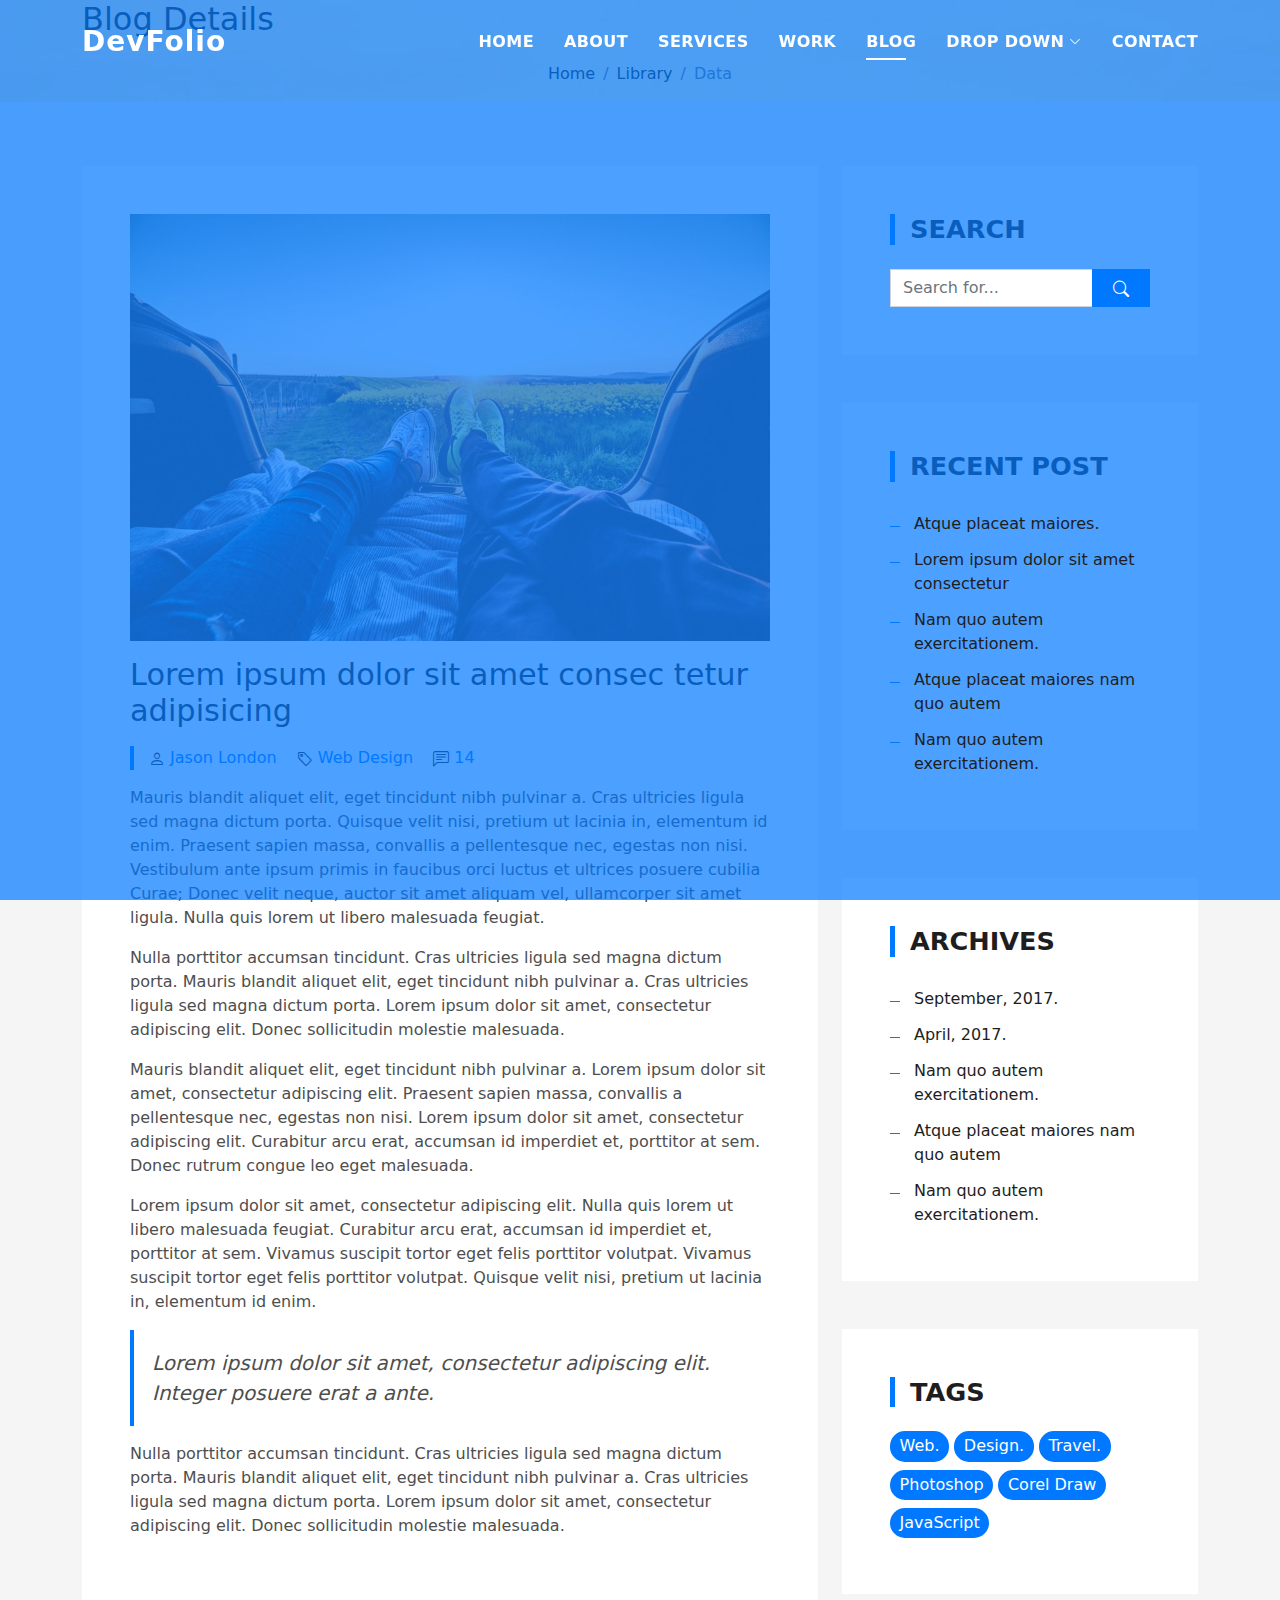
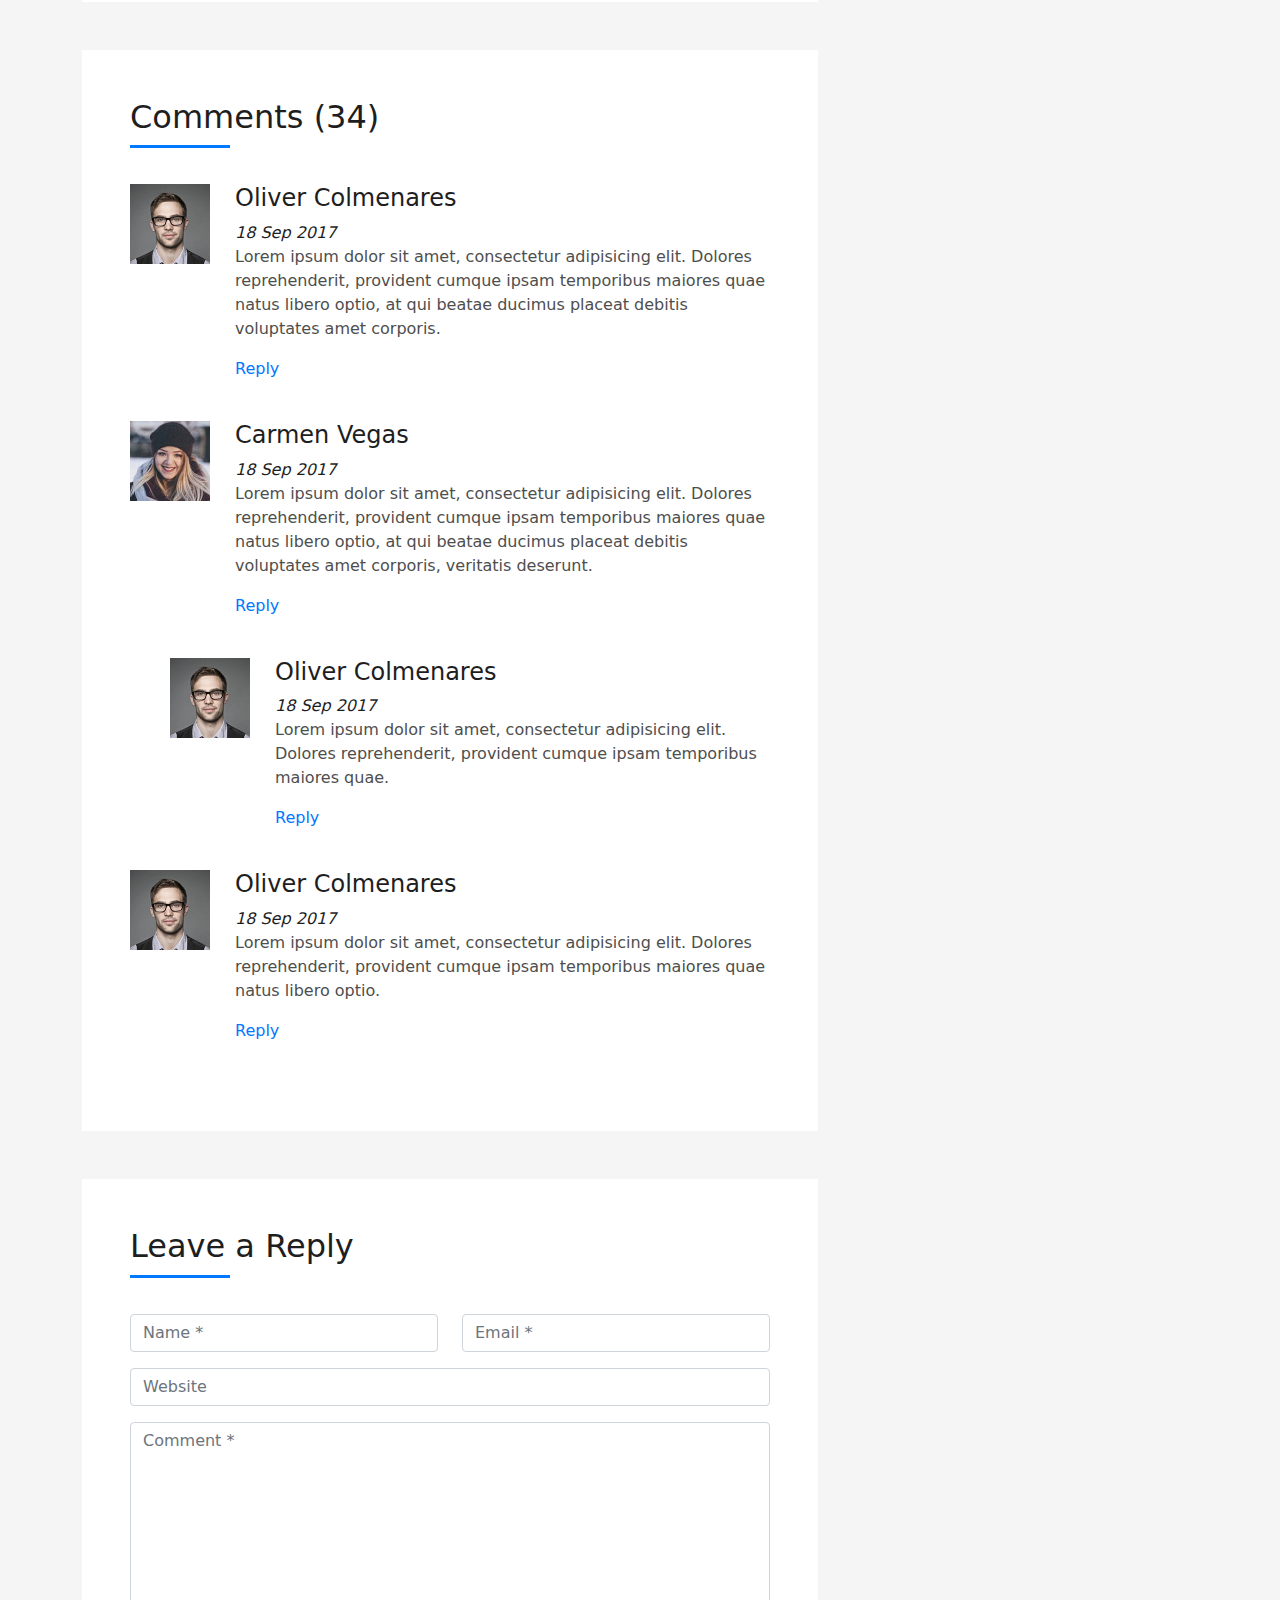
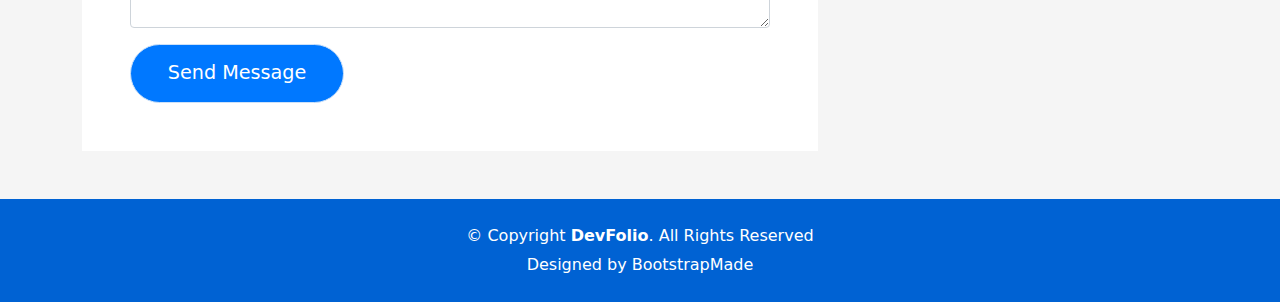
==== commit a3c93110: "- Modifiche" ====
--- a/blog-single.html
+++ b/blog-single.html
@@ -36,9 +36,9 @@
   <header id="header" class="fixed-top">
     <div class="container d-flex align-items-center justify-content-between">
 
-      <h1 class="logo"><a href="index.html">DevFolio</a></h1>
+      <h1 class="logo"><a href="index.php">DevFolio</a></h1>
       <!-- Uncomment below if you prefer to use an image logo -->
-      <!-- <a href="index.html" class="logo"><img src="assets/img/logo.png" alt="" class="img-fluid"></a>-->
+      <!-- <a href="index.php" class="logo"><img src="assets/img/logo.png" alt="" class="img-fluid"></a>-->
 
       <nav id="navbar" class="navbar">
         <ul>
--- a/assets/css/style.css
+++ b/assets/css/style.css
@@ -1444,3 +1444,34 @@
 footer .credits a {
   color: #fff;
 }
+
+
+/*--------------------------------------------------------------
+# My Css
+--------------------------------------------------------------*/
+
+.circleFotoTestimonial {
+  background-size: cover;
+  background-repeat: no-repeat;
+  background-position:center;
+  border-radius: 100%;
+  height: 150px;
+  width: 150px;
+}
+
+.circleFotoProfil {
+  margin: 10px;
+  background-size: cover;
+  background-repeat: no-repeat;
+  background-position:center;
+  border-radius: 100%;
+  height: 40px;
+  width: 40px;
+}
+
+.imgPost {
+  background-size: cover;
+  background-repeat: no-repeat;
+  height: 350px;
+  width: 100%;
+}